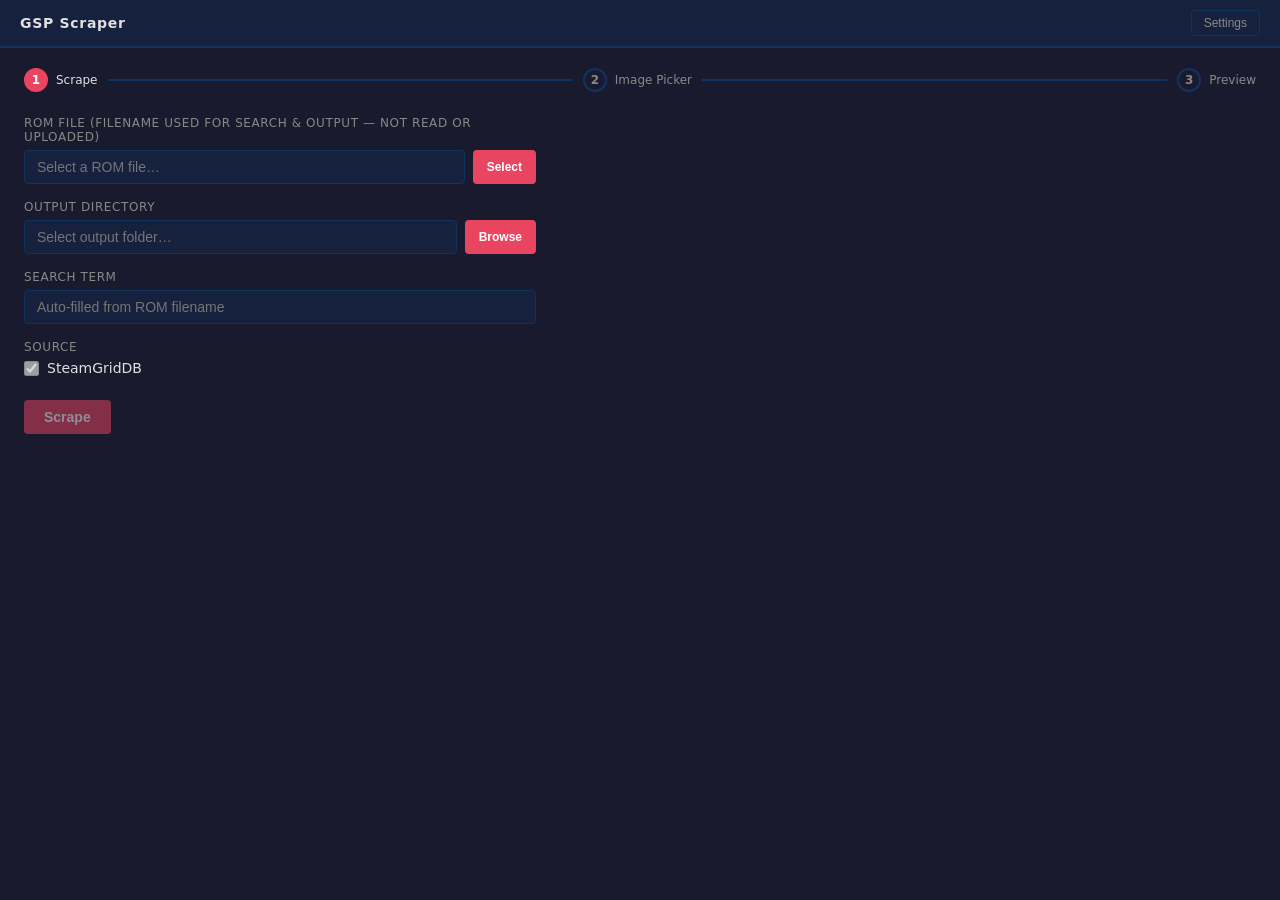
==== ui/index.html @ 96b1c46c "feat: Phase 5 - Export images - Allow for image exports at the cropped sizes - Allow for overwrites " ====
<!DOCTYPE html>
<html lang="en">
  <head>
    <meta charset="UTF-8" />
    <meta name="viewport" content="width=device-width, initial-scale=1.0" />
    <title>GSP Scraper</title>
    <link rel="stylesheet" href="style.css" />
  </head>
  <body>
    <!-- App Header -->
    <header class="app-header">
      <span class="app-title">GSP Scraper</span>
      <button
        id="settings-btn"
        class="settings-btn"
        aria-expanded="false"
        aria-controls="settings-panel"
      >
        Settings
      </button>
    </header>

    <!-- Settings Panel -->
    <section id="settings-panel" class="panel hidden">
      <h2>Settings</h2>
      <form id="settings-form" onsubmit="return false;">
        <div class="field-group">
          <label for="ss-user">ScreenScraper Username</label>
          <input
            type="text"
            id="ss-user"
            placeholder="Username"
            autocomplete="off"
          />
        </div>
        <div class="field-group">
          <label for="ss-pass">ScreenScraper Password</label>
          <input
            type="password"
            id="ss-pass"
            placeholder="Password"
            autocomplete="new-password"
          />
        </div>
        <div class="field-group">
          <label for="sgdb-key">SteamGridDB API Key</label>
          <input
            type="password"
            id="sgdb-key"
            placeholder="API Key"
            autocomplete="new-password"
          />
        </div>
        <div class="form-actions">
          <button type="button" id="settings-close-btn" class="btn-outline">
            Close
          </button>
          <button type="button" id="save-btn">Save</button>
          <span id="status-msg"></span>
        </div>
      </form>

      <hr class="settings-divider" />

      <div class="settings-section">
        <h3 class="settings-section-title">Cache</h3>
        <div class="cache-row">
          <div class="cache-row-info">
            <span class="cache-row-label">Downloaded images</span>
            <span class="cache-row-desc">Thumbnails fetched from SteamGridDB and ScreenScraper</span>
          </div>
          <button type="button" id="clear-cache-btn" class="btn-outline btn-sm">Clear</button>
        </div>
        <div class="cache-row">
          <div class="cache-row-info">
            <span class="cache-row-label">Processed previews</span>
            <span class="cache-row-desc">Resized images generated during scraping sessions</span>
          </div>
          <button type="button" id="clear-temp-btn" class="btn-outline btn-sm">Clear</button>
        </div>
        <span id="cache-status"></span>
      </div>
    </section>

    <!-- Step Flow -->
    <div id="flow">
      <nav class="step-nav">
        <div class="step active" data-step="0">
          <span class="step-num">1</span>
          <span class="step-label">Scrape</span>
        </div>
        <div class="step-connector"></div>
        <div class="step" data-step="1">
          <span class="step-num">2</span>
          <span class="step-label">Image Picker</span>
        </div>
        <div class="step-connector"></div>
        <div class="step" data-step="2">
          <span class="step-num">3</span>
          <span class="step-label">Preview</span>
        </div>
      </nav>

      <section id="step-0" class="step-content active">
        <div class="field-group file-picker-group">
          <label for="rom-path"
            >ROM File
            <span class="label-muted"
              >(filename used for search &amp; output — not read or
              uploaded)</span
            ></label
          >
          <div class="file-picker-row">
            <input
              type="text"
              id="rom-path"
              placeholder="Select a ROM file…"
              readonly
            />
            <button type="button" id="rom-browse-btn" class="btn-outline">
              Select
            </button>
          </div>
        </div>
        <div class="field-group file-picker-group">
          <label for="output-dir">Output Directory</label>
          <div class="file-picker-row">
            <input
              type="text"
              id="output-dir"
              placeholder="Select output folder…"
              readonly
            />
            <button type="button" id="output-browse-btn" class="btn-outline">
              Browse
            </button>
          </div>
        </div>
        <div class="field-group">
          <label for="search-term">Search Term</label>
          <input
            type="text"
            id="search-term"
            placeholder="Auto-filled from ROM filename"
          />
        </div>
        <div class="field-group">
          <label>Source</label>
          <label class="checkbox-label">
            <input
              type="checkbox"
              id="src-sgdb"
              checked
              disabled
              title="Only SteamGridDB is available in this version"
            />
            SteamGridDB
          </label>
        </div>
        <div class="scrape-actions">
          <button type="button" id="scrape-btn" disabled>Scrape</button>
          <span id="scrape-status"></span>
        </div>
        <div id="scrape-result" class="scrape-result hidden"></div>
      </section>

      <section id="step-1" class="step-content picker-content">
        <div class="picker-header">
          <button type="button" id="picker-back-btn">Back to Scraper</button>
        </div>

        <div class="picker-tabs" role="tablist">
          <button
            type="button"
            class="picker-tab active"
            data-tab="boxart"
            role="tab"
            aria-selected="true"
          >
            Boxart
          </button>
          <button
            type="button"
            class="picker-tab"
            data-tab="screenshot"
            role="tab"
            aria-selected="false"
          >
            Screenshot
          </button>
          <button
            type="button"
            class="picker-tab"
            data-tab="title"
            role="tab"
            aria-selected="false"
          >
            Title
          </button>
          <button
            type="button"
            class="picker-tab"
            data-tab="menu"
            role="tab"
            aria-selected="false"
          >
            Menu
          </button>
        </div>

        <div id="tab-panel-boxart" class="tab-panel active">
          <div class="tab-toolbar">
            <span id="tab-count-boxart" class="tab-count"></span>
            <div class="tab-actions">
              <button type="button" class="picker-skip-btn" data-tab="boxart">
                Skip
              </button>
              <button type="button" class="picker-next-sel-btn">
                Next Selection
              </button>
            </div>
          </div>
          <div id="grid-boxart" class="image-grid"></div>
        </div>

        <div id="tab-panel-screenshot" class="tab-panel">
          <div class="tab-toolbar">
            <span id="tab-count-screenshot" class="tab-count"></span>
            <div class="tab-actions">
              <button
                type="button"
                class="picker-skip-btn"
                data-tab="screenshot"
              >
                Skip
              </button>
              <button type="button" class="picker-next-sel-btn">
                Next Selection
              </button>
            </div>
          </div>
          <div id="grid-screenshot" class="image-grid"></div>
        </div>

        <div id="tab-panel-title" class="tab-panel">
          <div class="tab-toolbar">
            <span id="tab-count-title" class="tab-count"></span>
            <div class="tab-actions">
              <button type="button" class="picker-skip-btn" data-tab="title">
                Skip
              </button>
              <button type="button" class="picker-next-sel-btn">
                Next Selection
              </button>
            </div>
          </div>
          <div id="grid-title" class="image-grid"></div>
        </div>

        <div id="tab-panel-menu" class="tab-panel">
          <div class="tab-toolbar">
            <span id="tab-count-menu" class="tab-count"></span>
            <div class="tab-actions">
              <button type="button" class="picker-skip-btn" data-tab="menu">
                Skip
              </button>
              <button type="button" class="picker-next-sel-btn">
                Next Selection
              </button>
            </div>
          </div>
          <div id="grid-menu" class="image-grid"></div>
        </div>
      </section>

      <section id="step-2" class="step-content preview-content">
        <div class="preview-header">
          <button type="button" id="preview-back-btn">Back to Selection</button>
        </div>
        <div class="preview-columns" id="preview-columns"></div>
        <div id="overwrite-warning" class="overwrite-warning hidden">
          <p class="overwrite-warning-msg">These files already exist in the output directory:</p>
          <ul id="overwrite-conflict-list"></ul>
          <div class="overwrite-warning-actions">
            <button type="button" id="overwrite-cancel-btn" class="btn-outline">Cancel</button>
            <button type="button" id="overwrite-confirm-btn">Overwrite</button>
          </div>
        </div>
        <div id="export-success" class="export-success hidden">
          <p class="export-success-msg">Files saved to <span id="export-success-dir"></span></p>
          <button type="button" id="scrape-another-btn">Scrape Another ROM</button>
        </div>
        <div class="preview-actions">
          <button type="button" id="confirm-save-btn" disabled>Confirm &amp; Save</button>
          <span id="export-status"></span>
        </div>
      </section>
    </div>

    <script src="app.js"></script>
  </body>
</html>
---- ui/style.css ----
/* ── CSS Variables ─────────────────────────────────────────── */
:root {
  /* Colors */
  --color-bg: #1a1a2e;
  --color-surface: #16213e;
  --color-border: #0f3460;
  --color-accent: #e94560;
  --color-accent-hover: #c73652;
  --color-text: #e0e0e0;
  --color-text-muted: #888;
  --color-success: #4caf50;
  --color-error: #e94560;

  /* Typography */
  --font-family: system-ui, -apple-system, sans-serif;
  --font-size-sm: 12px;
  --font-size-base: 14px;
  --font-size-lg: 18px;

  /* Layout */
  --radius: 4px;
  --header-height: 48px;
}

/* ── Reset ─────────────────────────────────────────────────── */
*,
*::before,
*::after {
  box-sizing: border-box;
  margin: 0;
  padding: 0;
}

body {
  font-family: var(--font-family);
  font-size: var(--font-size-base);
  background: var(--color-bg);
  color: var(--color-text);
  min-height: 100vh;
}

/* ── App Header ────────────────────────────────────────────── */
.app-header {
  display: flex;
  align-items: center;
  justify-content: space-between;
  background: var(--color-surface);
  border-bottom: 2px solid var(--color-border);
  height: var(--header-height);
  padding: 0 20px;
}

.app-title {
  font-size: var(--font-size-base);
  font-weight: 700;
  letter-spacing: 0.05em;
  color: var(--color-text);
}

.settings-btn {
  background: none;
  border: 1px solid var(--color-border);
  border-radius: var(--radius);
  color: var(--color-text-muted);
  cursor: pointer;
  font-size: var(--font-size-sm);
  padding: 5px 12px;
  transition: color 0.15s, border-color 0.15s;
}

.settings-btn:hover,
.settings-btn.active {
  color: var(--color-text);
  border-color: var(--color-text-muted);
}

/* ── Step Indicator ────────────────────────────────────────── */
.step-nav {
  display: flex;
  align-items: center;
  padding: 20px 24px 0;
  gap: 0;
}

.step {
  display: flex;
  align-items: center;
  gap: 8px;
}

.step-num {
  width: 24px;
  height: 24px;
  border-radius: 50%;
  border: 2px solid var(--color-border);
  color: var(--color-text-muted);
  font-size: var(--font-size-sm);
  font-weight: 700;
  display: flex;
  align-items: center;
  justify-content: center;
  transition: border-color 0.2s, background 0.2s, color 0.2s;
}

.step-label {
  font-size: var(--font-size-sm);
  color: var(--color-text-muted);
  transition: color 0.2s;
}

.step.active .step-num {
  background: var(--color-accent);
  border-color: var(--color-accent);
  color: #fff;
}

.step.active .step-label {
  color: var(--color-text);
}

.step.done .step-num {
  background: var(--color-border);
  border-color: var(--color-border);
  color: var(--color-text);
}

.step-connector {
  flex: 1;
  height: 2px;
  background: var(--color-border);
  margin: 0 10px;
  min-width: 32px;
}

/* ── Panel / Content Area ──────────────────────────────────── */
.panel {
  padding: 24px;
  max-width: 560px;
}

.panel.hidden,
#flow.hidden {
  display: none;
}

.step-content {
  display: none;
  padding: 24px;
  max-width: 560px;
}

.step-content.active {
  display: block;
}

button.btn-outline {
  background: none;
  border: 1px solid var(--color-text);
  color: var(--color-text);
}

button.btn-outline:hover:not(:disabled) {
  background: rgba(224, 224, 224, 0.08);
}

button.btn-sm {
  font-size: var(--font-size-sm);
  font-weight: 400;
  padding: 5px 12px;
}

/* ── Settings sections ─────────────────────────────────────── */
.settings-divider {
  border: none;
  border-top: 1px solid var(--color-border);
  margin: 24px 0;
}

.settings-section-title {
  font-size: var(--font-size-sm);
  font-weight: 600;
  color: var(--color-text-muted);
  text-transform: uppercase;
  letter-spacing: 0.05em;
  margin-bottom: 12px;
}

.cache-row {
  display: flex;
  align-items: center;
  justify-content: space-between;
  gap: 16px;
  padding: 10px 0;
}

.cache-row + .cache-row {
  border-top: 1px solid var(--color-border);
}

.cache-row-info {
  display: flex;
  flex-direction: column;
  gap: 3px;
}

.cache-row-label {
  font-size: var(--font-size-base);
  color: var(--color-text);
}

.cache-row-desc {
  font-size: var(--font-size-sm);
  color: var(--color-text-muted);
}

#cache-status {
  display: block;
  margin-top: 10px;
  font-size: var(--font-size-sm);
}

#cache-status.success { color: var(--color-success); }
#cache-status.error   { color: var(--color-error); }

h2 {
  font-size: var(--font-size-lg);
  font-weight: 600;
  margin-bottom: 20px;
  color: #fff;
}

/* ── Form ──────────────────────────────────────────────────── */
.field-group {
  margin-bottom: 16px;
}

label {
  display: block;
  font-size: var(--font-size-sm);
  color: var(--color-text-muted);
  margin-bottom: 6px;
  text-transform: uppercase;
  letter-spacing: 0.05em;
}

input[type="text"],
input[type="password"] {
  width: 100%;
  background: var(--color-surface);
  border: 1px solid var(--color-border);
  border-radius: var(--radius);
  color: var(--color-text);
  font-size: var(--font-size-base);
  padding: 8px 12px;
  outline: none;
  transition: border-color 0.15s;
}

input[type="text"]:focus,
input[type="password"]:focus {
  border-color: var(--color-accent);
}

input[type="text"]:focus-visible,
input[type="password"]:focus-visible {
  outline: 2px solid var(--color-accent);
  outline-offset: 2px;
}

.form-actions {
  display: flex;
  align-items: center;
  gap: 14px;
  margin-top: 24px;
}

button[type="button"],
button[type="submit"] {
  background: var(--color-accent);
  border: none;
  border-radius: var(--radius);
  color: #fff;
  cursor: pointer;
  font-size: var(--font-size-base);
  font-weight: 600;
  padding: 9px 20px;
  transition: background 0.15s;
}

button[type="button"]:hover:not(:disabled),
button[type="submit"]:hover:not(:disabled) {
  background: var(--color-accent-hover);
}

button[type="button"]:active:not(:disabled),
button[type="submit"]:active:not(:disabled) {
  filter: brightness(0.85);
}

button:disabled {
  opacity: 0.5;
  cursor: not-allowed;
}

/* ── Status Message ────────────────────────────────────────── */
#status-msg {
  font-size: var(--font-size-sm);
}

#status-msg.success {
  color: var(--color-success);
}

#status-msg.error {
  color: var(--color-error);
}

/* ── Main / Scrape View ────────────────────────────────────── */
.file-picker-row {
  display: flex;
  gap: 8px;
}

.file-picker-row input[type="text"] {
  flex: 1;
  min-width: 0;
}

.file-picker-row .btn-outline {
  flex-shrink: 0;
  padding: 8px 14px;
  font-size: var(--font-size-sm);
}

.checkbox-label {
  display: flex;
  align-items: center;
  gap: 8px;
  font-size: var(--font-size-base);
  color: var(--color-text);
  text-transform: none;
  letter-spacing: 0;
  cursor: default;
}

.checkbox-label input[type="checkbox"] {
  accent-color: var(--color-accent);
  width: 15px;
  height: 15px;
  cursor: default;
}

.label-muted {
  color: var(--color-text-muted);
  font-weight: 400;
}

.scrape-actions {
  display: flex;
  align-items: center;
  gap: 14px;
  margin-top: 24px;
}

.scrape-spinner {
  font-size: var(--font-size-sm);
  color: var(--color-text-muted);
}

.scrape-result {
  margin-top: 16px;
  padding: 12px 14px;
  border-radius: var(--radius);
  font-size: var(--font-size-sm);
  line-height: 1.6;
  border: 1px solid var(--color-border);
  background: var(--color-surface);
}

.scrape-result.hidden {
  display: none;
}

.scrape-result.success {
  border-color: var(--color-success);
  color: var(--color-text);
}

.scrape-result.error {
  border-color: var(--color-error);
  color: var(--color-error);
}

.match-label {
  margin-bottom: 6px;
  color: var(--color-text-muted);
}

.alt-matches {
  margin-top: 10px;
  display: flex;
  flex-wrap: wrap;
  align-items: center;
  gap: 6px;
}

button.alt-match-btn {
  background: none;
  border: 1px solid var(--color-border);
  border-radius: var(--radius);
  color: var(--color-text-muted);
  cursor: pointer;
  font-size: var(--font-size-sm);
  font-weight: 400;
  padding: 3px 10px;
  transition: border-color 0.15s, color 0.15s;
}

button.alt-match-btn:hover:not(:disabled) {
  background: none;
  border-color: var(--color-accent);
  color: var(--color-text);
}

button.alt-match-btn:disabled {
  opacity: 0.5;
  cursor: not-allowed;
}

.pick-images-row {
  margin-top: 12px;
}

/* ── Image Picker ──────────────────────────────────────────── */
.picker-content {
  max-width: 860px;
}

.picker-header {
  display: flex;
  align-items: center;
  justify-content: space-between;
  margin-bottom: 20px;
}

/* ── Picker tabs ───────────────────────────────────────────── */
.picker-tabs {
  display: flex;
  border-bottom: 2px solid var(--color-border);
  margin-bottom: 16px;
  gap: 0;
}

button.picker-tab {
  background: none;
  border: none;
  border-bottom: 2px solid transparent;
  border-radius: 0;
  color: var(--color-text-muted);
  cursor: pointer;
  font-size: var(--font-size-sm);
  font-weight: 400;
  margin-bottom: -2px;
  padding: 8px 18px;
  transition: color 0.15s, border-color 0.15s;
}

button.picker-tab:hover:not(:disabled) {
  background: none;
  color: var(--color-text);
}

button.picker-tab.active {
  border-bottom-color: var(--color-accent);
  color: var(--color-text);
  font-weight: 600;
}

button.picker-tab.resolved {
  color: var(--color-success);
}

button.picker-tab.resolved.active {
  border-bottom-color: var(--color-success);
}

/* ── Tab panels ────────────────────────────────────────────── */
.tab-panel {
  display: none;
}

.tab-panel.active {
  display: block;
}

.tab-toolbar {
  display: flex;
  align-items: center;
  justify-content: space-between;
  margin-bottom: 12px;
}

.tab-count {
  font-size: var(--font-size-sm);
  color: var(--color-text-muted);
}

/* ── Image grid ────────────────────────────────────────────── */
.image-grid {
  display: grid;
  grid-template-columns: repeat(auto-fill, minmax(140px, 1fr));
  gap: 10px;
}

.grid-cell {
  aspect-ratio: 3 / 4;
  border: 2px solid var(--color-border);
  border-radius: var(--radius);
  cursor: pointer;
  overflow: hidden;
  position: relative;
  transition: border-color 0.15s;
  background: var(--color-surface);
}

.grid-cell:hover {
  border-color: var(--color-text-muted);
}

.grid-cell.selected {
  border-color: var(--color-accent);
  box-shadow: 0 0 0 1px var(--color-accent);
}

.grid-cell.load-error {
  border-color: var(--color-error);
  opacity: 0.5;
  cursor: default;
}

.grid-cell img {
  width: 100%;
  height: 100%;
  object-fit: contain;
  display: block;
}

/* Shimmer loading animation */
.grid-cell.loading::after {
  content: '';
  position: absolute;
  inset: 0;
  background: linear-gradient(90deg,
      transparent 25%,
      rgba(255, 255, 255, 0.07) 50%,
      transparent 75%);
  background-size: 200% 100%;
  animation: shimmer 1.5s infinite;
}

@keyframes shimmer {
  0% {
    background-position: 200% 0;
  }

  100% {
    background-position: -200% 0;
  }
}

@media (prefers-reduced-motion: reduce) {
  .grid-cell.loading::after {
    animation: none;
    background: rgba(255, 255, 255, 0.05);
  }
}

/* Source badge */
.source-badge {
  position: absolute;
  top: 4px;
  right: 4px;
  background: rgba(0, 0, 0, 0.65);
  border-radius: var(--radius);
  color: var(--color-text-muted);
  font-size: 10px;
  font-weight: 700;
  letter-spacing: 0.04em;
  padding: 2px 5px;
  pointer-events: none;
  z-index: 1;
}

/* Title/logo tab: landscape aspect ratio */
#tab-panel-title .grid-cell {
  aspect-ratio: 16 / 3;
}

.grid-empty {
  color: var(--color-text-muted);
  font-size: var(--font-size-sm);
  padding: 24px 0;
}

/* ── Muted secondary buttons — alt-match-btn look via ID/class ─ */
#settings-close-btn,
#picker-back-btn,
#preview-back-btn {
  background: none;
  border: 1px solid var(--color-border);
  color: var(--color-text-muted);
  font-weight: 400;
}

#settings-close-btn:hover:not(:disabled),
#picker-back-btn:hover:not(:disabled),
#preview-back-btn:hover:not(:disabled) {
  background: none;
  border-color: var(--color-accent);
  color: var(--color-text);
}

/* Skip — compact, matches alt-match-btn exactly */
button.picker-skip-btn {
  background: none;
  border: 1px solid var(--color-border);
  color: var(--color-text-muted);
  font-size: var(--font-size-sm);
  font-weight: 400;
  padding: 3px 10px;
}

button.picker-skip-btn:hover:not(:disabled) {
  background: none;
  border-color: var(--color-accent);
  color: var(--color-text);
}

/* Next Selection / Preview — accent primary, same compact size as Skip */
button.picker-next-sel-btn {
  font-size: var(--font-size-sm);
  padding: 3px 10px;
}

/* Tab toolbar action group */
.tab-actions {
  display: flex;
  align-items: center;
  gap: 6px;
}

/* Picker/Preview headers: back button left, h2 centered */
.picker-header h2,
.preview-header h2 {
  margin-bottom: 0;
  flex: 1;
  text-align: center;
}

.preview-header {
  display: flex;
  align-items: center;
  margin-bottom: 20px;
}

/* ── Utility ───────────────────────────────────────────────── */
.hidden {
  display: none !important;
}

/* ── Crop Preset Buttons ───────────────────────────────────── */
button.crop-preset-btn {
  background: none;
  border: 1px solid var(--color-border);
  border-radius: var(--radius);
  color: var(--color-text-muted);
  cursor: pointer;
  font-size: var(--font-size-sm);
  font-weight: 400;
  padding: 4px 14px;
  transition: border-color 0.15s, background 0.15s, color 0.15s;
}

button.crop-preset-btn:hover:not(:disabled) {
  background: none;
  border-color: var(--color-text-muted);
  color: var(--color-text);
}

button.crop-preset-btn.active {
  background: var(--color-accent);
  border-color: var(--color-accent);
  color: var(--color-text);
}

button.crop-preset-btn.active:hover:not(:disabled) {
  background: var(--color-accent-hover);
  border-color: var(--color-accent-hover);
}

/* ── Preview step ──────────────────────────────────────────── */
.preview-content {
  max-width: 1000px;
}

.preview-columns {
  display: flex;
  gap: 16px;
  align-items: flex-start;
  flex-wrap: wrap;
}

.preview-col {
  flex: 1;
  min-width: 160px;
}

.preview-col-label {
  font-size: var(--font-size-sm);
  color: var(--color-text-muted);
  text-transform: uppercase;
  letter-spacing: 0.05em;
  font-weight: 600;
  margin-bottom: 8px;
}

.preview-col-img-wrap {
  position: relative;
  background: var(--color-surface);
  border: 1px solid var(--color-border);
  border-radius: var(--radius);
  /* width and aspect-ratio set per-tab via inline style to match output dimensions */
  max-width: 100%;
  overflow: hidden;
  margin-bottom: 8px;
}

.preview-col-spinner {
  position: absolute;
  top: 50%;
  left: 50%;
  width: 22px;
  height: 22px;
  margin: -11px 0 0 -11px;
  border: 2px solid rgba(255, 255, 255, 0.12);
  border-top-color: var(--color-accent);
  border-radius: 50%;
  animation: preview-col-spin 0.7s linear infinite;
  pointer-events: none;
  z-index: 1;
}

@keyframes preview-col-spin {
  to {
    transform: rotate(360deg);
  }
}

.preview-col-error {
  font-size: var(--font-size-sm);
  color: var(--color-error);
  padding: 8px 0;
}

.preview-col-img.dimmed {
  opacity: 0.3;
}

.preview-col-img {
  display: block;
  width: 100%;
  height: 100%;
  object-fit: contain;
  border-radius: var(--radius);
}

.preview-col-dims {
  font-size: var(--font-size-sm);
  color: var(--color-text-muted);
  margin-bottom: 8px;
}

.preview-col-presets {
  display: flex;
  gap: 4px;
}

.preview-col-skip {
  font-size: var(--font-size-sm);
  color: var(--color-text-muted);
  padding: 16px 0;
}

.preview-actions {
  display: flex;
  align-items: center;
  gap: 14px;
  margin-top: 24px;
}

/* ── Export — overwrite warning ────────────────────────────── */
.overwrite-warning {
  margin-top: 16px;
  padding: 14px 16px;
  background: var(--color-surface);
  border: 1px solid var(--color-error);
  border-radius: var(--radius);
}

.overwrite-warning-msg {
  color: var(--color-error);
  font-size: var(--font-size-sm);
  margin-bottom: 8px;
}

#overwrite-conflict-list {
  list-style: disc;
  padding-left: 20px;
  font-size: var(--font-size-sm);
  color: var(--color-text-muted);
  margin-bottom: 12px;
  word-break: break-all;
}

.overwrite-warning-actions {
  display: flex;
  gap: 10px;
}

/* ── Export — success ──────────────────────────────────────── */
.export-success {
  margin-top: 16px;
  padding: 14px 16px;
  background: var(--color-surface);
  border: 1px solid var(--color-success);
  border-radius: var(--radius);
}

.export-success-msg {
  color: var(--color-success);
  font-size: var(--font-size-sm);
  margin-bottom: 12px;
  word-break: break-all;
}

#export-success-dir {
  font-weight: 600;
}

#export-status {
  color: var(--color-error);
  font-size: var(--font-size-sm);
}
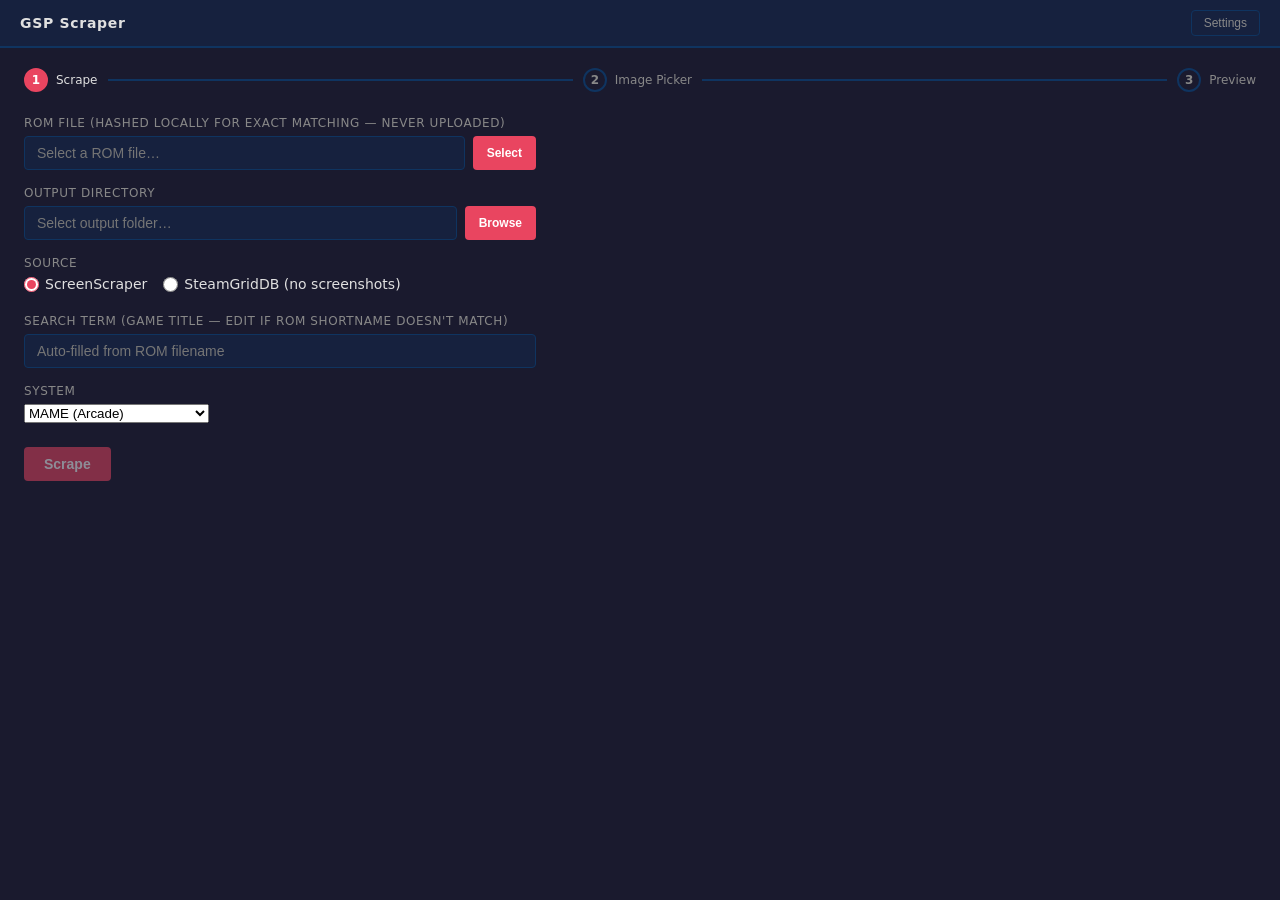
==== commit 1ae8ee1c: "feat: ScreenScraper - Adds ScreenScraper as a source - Allows from using EITHER source, not both at " ====
--- a/ui/index.html
+++ b/ui/index.html
@@ -1,4 +1,4 @@
-<!DOCTYPE html>
+<!doctype html>
 <html lang="en">
   <head>
     <meta charset="UTF-8" />
@@ -67,16 +67,24 @@
         <div class="cache-row">
           <div class="cache-row-info">
             <span class="cache-row-label">Downloaded images</span>
-            <span class="cache-row-desc">Thumbnails fetched from SteamGridDB and ScreenScraper</span>
-          </div>
-          <button type="button" id="clear-cache-btn" class="btn-outline btn-sm">Clear</button>
+            <span class="cache-row-desc"
+              >Thumbnails fetched from SteamGridDB and ScreenScraper</span
+            >
+          </div>
+          <button type="button" id="clear-cache-btn" class="btn-outline btn-sm">
+            Clear
+          </button>
         </div>
         <div class="cache-row">
           <div class="cache-row-info">
             <span class="cache-row-label">Processed previews</span>
-            <span class="cache-row-desc">Resized images generated during scraping sessions</span>
-          </div>
-          <button type="button" id="clear-temp-btn" class="btn-outline btn-sm">Clear</button>
+            <span class="cache-row-desc"
+              >Resized images generated during scraping sessions</span
+            >
+          </div>
+          <button type="button" id="clear-temp-btn" class="btn-outline btn-sm">
+            Clear
+          </button>
         </div>
         <span id="cache-status"></span>
       </div>
@@ -106,8 +114,7 @@
           <label for="rom-path"
             >ROM File
             <span class="label-muted"
-              >(filename used for search &amp; output — not read or
-              uploaded)</span
+              >(hashed locally for exact matching — never uploaded)</span
             ></label
           >
           <div class="file-picker-row">
@@ -137,25 +144,66 @@
           </div>
         </div>
         <div class="field-group">
-          <label for="search-term">Search Term</label>
+          <label>Source</label>
+          <div class="source-toggle">
+            <label class="radio-label">
+              <input
+                type="radio"
+                name="source"
+                id="src-ss"
+                value="ScreenScraper"
+                checked
+              />
+              ScreenScraper
+            </label>
+            <label class="radio-label">
+              <input
+                type="radio"
+                name="source"
+                id="src-sgdb"
+                value="SteamGridDB"
+              />
+              SteamGridDB (no screenshots)
+            </label>
+          </div>
+          <div id="ss-cred-warning" class="inline-warning" hidden>
+            ScreenScraper credentials not set.
+            <a href="#" id="ss-warning-link">Go to Settings</a>
+          </div>
+          <div id="sgdb-cred-warning" class="inline-warning" hidden>
+            SteamGridDB API key not set.
+            <a href="#" id="sgdb-warning-link">Go to Settings</a>
+          </div>
+        </div>
+        <div id="search-term-row" class="field-group">
+          <label for="search-term"
+            >Search Term
+            <span class="label-muted"
+              >(game title — edit if ROM shortname doesn't match)</span
+            ></label
+          >
           <input
             type="text"
             id="search-term"
             placeholder="Auto-filled from ROM filename"
           />
         </div>
-        <div class="field-group">
-          <label>Source</label>
-          <label class="checkbox-label">
-            <input
-              type="checkbox"
-              id="src-sgdb"
-              checked
-              disabled
-              title="Only SteamGridDB is available in this version"
-            />
-            SteamGridDB
-          </label>
+        <div id="system-row" class="field-group">
+          <label for="system-select">System</label>
+          <select id="system-select">
+            <option value="75">MAME (Arcade)</option>
+            <option value="31">PC Engine / TurboGrafx-16</option>
+            <option value="3">NES</option>
+            <option value="4">Super Nintendo</option>
+            <option value="9">Game Boy</option>
+            <option value="10">Game Boy Color</option>
+            <option value="12">Game Boy Advance</option>
+            <option value="1">Sega Mega Drive / Genesis</option>
+            <option value="2">Sega Master System</option>
+            <option value="26">Atari 2600</option>
+            <option value="40">Atari 5200</option>
+            <option value="41">Atari 7800</option>
+          </select>
         </div>
         <div class="scrape-actions">
           <button type="button" id="scrape-btn" disabled>Scrape</button>
@@ -279,19 +327,29 @@
         </div>
         <div class="preview-columns" id="preview-columns"></div>
         <div id="overwrite-warning" class="overwrite-warning hidden">
-          <p class="overwrite-warning-msg">These files already exist in the output directory:</p>
+          <p class="overwrite-warning-msg">
+            These files already exist in the output directory:
+          </p>
           <ul id="overwrite-conflict-list"></ul>
           <div class="overwrite-warning-actions">
-            <button type="button" id="overwrite-cancel-btn" class="btn-outline">Cancel</button>
+            <button type="button" id="overwrite-cancel-btn" class="btn-outline">
+              Cancel
+            </button>
             <button type="button" id="overwrite-confirm-btn">Overwrite</button>
           </div>
         </div>
         <div id="export-success" class="export-success hidden">
-          <p class="export-success-msg">Files saved to <span id="export-success-dir"></span></p>
-          <button type="button" id="scrape-another-btn">Scrape Another ROM</button>
+          <p class="export-success-msg">
+            Files saved to <span id="export-success-dir"></span>
+          </p>
+          <button type="button" id="scrape-another-btn">
+            Scrape Another ROM
+          </button>
         </div>
         <div class="preview-actions">
-          <button type="button" id="confirm-save-btn" disabled>Confirm &amp; Save</button>
+          <button type="button" id="confirm-save-btn" disabled>
+            Confirm &amp; Save
+          </button>
           <span id="export-status"></span>
         </div>
       </section>
--- a/ui/style.css
+++ b/ui/style.css
@@ -193,7 +193,7 @@
   padding: 10px 0;
 }
 
-.cache-row + .cache-row {
+.cache-row+.cache-row {
   border-top: 1px solid var(--color-border);
 }
 
@@ -219,8 +219,13 @@
   font-size: var(--font-size-sm);
 }
 
-#cache-status.success { color: var(--color-success); }
-#cache-status.error   { color: var(--color-error); }
+#cache-status.success {
+  color: var(--color-success);
+}
+
+#cache-status.error {
+  color: var(--color-error);
+}
 
 h2 {
   font-size: var(--font-size-lg);
@@ -350,6 +355,40 @@
   cursor: default;
 }
 
+.source-toggle {
+  display: flex;
+  gap: 16px;
+}
+
+.radio-label {
+  display: flex;
+  align-items: center;
+  gap: 6px;
+  font-size: var(--font-size-base);
+  color: var(--color-text);
+  text-transform: none;
+  letter-spacing: 0;
+  cursor: pointer;
+}
+
+.radio-label input[type="radio"] {
+  accent-color: var(--color-accent);
+  width: 15px;
+  height: 15px;
+  cursor: pointer;
+}
+
+.inline-warning {
+  margin-top: 6px;
+  font-size: var(--font-size-sm);
+  color: var(--color-error);
+}
+
+.inline-warning a {
+  color: var(--color-accent);
+  text-decoration: underline;
+}
+
 .label-muted {
   color: var(--color-text-muted);
   font-weight: 400;
@@ -396,6 +435,40 @@
   color: var(--color-text-muted);
 }
 
+.exact-match-block {
+  padding: 10px 14px;
+  border: 1px solid var(--color-success);
+  border-radius: var(--radius);
+  margin-bottom: 4px;
+  font-size: var(--font-size-sm);
+}
+
+.exact-match-block-label {
+  font-size: var(--font-size-xs);
+  color: var(--color-success);
+  text-transform: uppercase;
+  letter-spacing: 0.05em;
+  margin-bottom: 6px;
+}
+
+.exact-match-block-body {
+  display: flex;
+  align-items: center;
+  justify-content: space-between;
+  gap: 12px;
+}
+
+.exact-match-block-body .exact-pick-btn {
+  flex-shrink: 0;
+  font-size: var(--font-size-sm);
+}
+
+.new-results-label {
+  font-size: var(--font-size-sm);
+  color: var(--color-text-muted);
+  margin: 10px 0 6px;
+}
+
 .alt-matches {
   margin-top: 10px;
   display: flex;
@@ -429,6 +502,36 @@
 
 .pick-images-row {
   margin-top: 12px;
+}
+
+.ss-name-search {
+  margin-top: 12px;
+  padding-top: 12px;
+  border-top: 1px solid var(--color-border);
+}
+
+.ss-name-search-header {
+  font-size: var(--font-size-sm);
+  color: var(--color-text-muted);
+  margin-bottom: 8px;
+}
+
+.ss-name-search-row {
+  display: flex;
+  gap: 8px;
+}
+
+.ss-name-search-row input[type="text"] {
+  flex: 1;
+  min-width: 0;
+  width: auto;
+}
+
+.ss-name-search-hint {
+  margin-top: 6px;
+  font-size: var(--font-size-sm);
+  color: var(--color-text-muted);
+  opacity: 0.7;
 }
 
 /* ── Image Picker ──────────────────────────────────────────── */
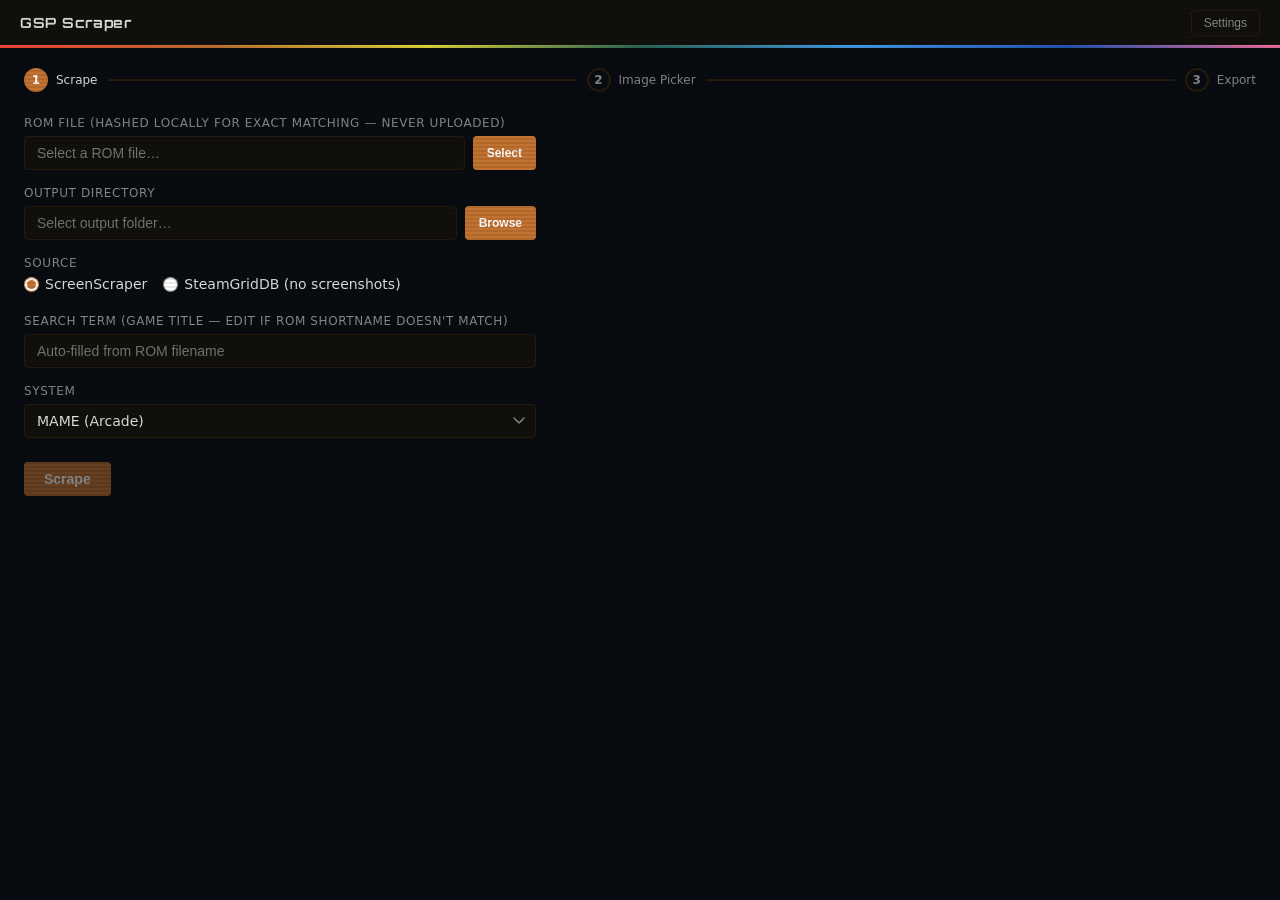
==== commit 0e980703: "feat: Atari Style - Added Atari rainbow colorway and warm retro styling - Added CRT shader to full s" ====
--- a/ui/index.html
+++ b/ui/index.html
@@ -4,20 +4,27 @@
     <meta charset="UTF-8" />
     <meta name="viewport" content="width=device-width, initial-scale=1.0" />
     <title>GSP Scraper</title>
+    <link rel="preconnect" href="https://fonts.googleapis.com">
+    <link href="https://fonts.googleapis.com/css2?family=Orbitron:wght@700&display=swap" rel="stylesheet">
     <link rel="stylesheet" href="style.css" />
   </head>
   <body>
     <!-- App Header -->
     <header class="app-header">
       <span class="app-title">GSP Scraper</span>
-      <button
-        id="settings-btn"
-        class="settings-btn"
-        aria-expanded="false"
-        aria-controls="settings-panel"
-      >
-        Settings
-      </button>
+      <div class="header-actions">
+        <button type="button" id="restart-btn" class="restart-btn hidden">
+          Reset
+        </button>
+        <button
+          id="settings-btn"
+          class="settings-btn"
+          aria-expanded="false"
+          aria-controls="settings-panel"
+        >
+          Settings
+        </button>
+      </div>
     </header>
 
     <!-- Settings Panel -->
@@ -88,6 +95,22 @@
         </div>
         <span id="cache-status"></span>
       </div>
+
+      <hr class="settings-divider" />
+
+      <div class="settings-section">
+        <h3 class="settings-section-title">Retro Effects</h3>
+        <div class="toggle-row">
+          <div class="cache-row-info">
+            <span class="cache-row-label">CRT Scanlines</span>
+            <span class="cache-row-desc">Subtle scanline overlay for a retro CRT feel</span>
+          </div>
+          <label class="toggle-switch">
+            <input type="checkbox" id="scanlines-toggle" />
+            <span class="toggle-track"></span>
+          </label>
+        </div>
+      </div>
     </section>
 
     <!-- Step Flow -->
@@ -105,7 +128,7 @@
         <div class="step-connector"></div>
         <div class="step" data-step="2">
           <span class="step-num">3</span>
-          <span class="step-label">Preview</span>
+          <span class="step-label">Export</span>
         </div>
       </nav>
 
--- a/ui/style.css
+++ b/ui/style.css
@@ -1,15 +1,30 @@
 /* ── CSS Variables ─────────────────────────────────────────── */
 :root {
   /* Colors */
-  --color-bg: #1a1a2e;
-  --color-surface: #16213e;
-  --color-border: #0f3460;
-  --color-accent: #e94560;
-  --color-accent-hover: #c73652;
+  --color-bg:           #080C10;
+  --color-surface:      #12100C;
+  --color-border:       #261B0E;
+  --color-accent:       #C37331;
+  --color-accent-hover: #A85E20;
   --color-text: #e0e0e0;
   --color-text-muted: #888;
-  --color-success: #4caf50;
-  --color-error: #e94560;
+  --color-success:      #2C6956;
+  --color-error:        #FF4739;
+
+  /* Full Atari palette */
+  --atari-orange: #C37331;
+  --atari-yellow: #E6DC3D;
+  --atari-green:  #2C6956;
+  --atari-sky:    #459FED;
+  --atari-sky-hover: #67B3F2;
+  --atari-blue:   #2457B6;
+  --atari-pink:   #F971A1;
+  --atari-red:    #FF4739;
+
+  /* RGB channels for rgba() usage */
+  --color-accent-rgb: 195, 115, 49;
+  --atari-sky-rgb:    69, 159, 237;
+  --atari-red-rgb:    255, 71, 57;
 
   /* Typography */
   --font-family: system-ui, -apple-system, sans-serif;
@@ -45,18 +60,29 @@
   align-items: center;
   justify-content: space-between;
   background: var(--color-surface);
-  border-bottom: 2px solid var(--color-border);
+  border-bottom: 3px solid transparent;
+  border-image: linear-gradient(
+    to right,
+    var(--atari-red), var(--atari-orange), var(--atari-yellow), var(--atari-green), var(--atari-sky), var(--atari-blue), var(--atari-pink)
+  ) 1;
   height: var(--header-height);
   padding: 0 20px;
 }
 
 .app-title {
+  font-family: 'Orbitron', sans-serif;
   font-size: var(--font-size-base);
   font-weight: 700;
   letter-spacing: 0.05em;
   color: var(--color-text);
 }
 
+.header-actions {
+  display: flex;
+  align-items: center;
+  gap: 8px;
+}
+
 .settings-btn {
   background: none;
   border: 1px solid var(--color-border);
@@ -73,6 +99,7 @@
   color: var(--color-text);
   border-color: var(--color-text-muted);
 }
+
 
 /* ── Step Indicator ────────────────────────────────────────── */
 .step-nav {
@@ -264,12 +291,36 @@
 input[type="text"]:focus,
 input[type="password"]:focus {
   border-color: var(--color-accent);
+  box-shadow: 0 0 0 2px rgba(var(--color-accent-rgb), 0.15);
 }
 
 input[type="text"]:focus-visible,
 input[type="password"]:focus-visible {
   outline: 2px solid var(--color-accent);
   outline-offset: 2px;
+}
+
+select {
+  width: 100%;
+  background: var(--color-surface);
+  border: 1px solid var(--color-border);
+  border-radius: var(--radius);
+  color: var(--color-text);
+  font-family: inherit;
+  font-size: var(--font-size-base);
+  padding: 8px 32px 8px 12px;
+  outline: none;
+  appearance: none;
+  cursor: pointer;
+  transition: border-color 0.2s, box-shadow 0.2s;
+  background-image: url("data:image/svg+xml,%3Csvg xmlns='http://www.w3.org/2000/svg' width='12' height='8' viewBox='0 0 12 8'%3E%3Cpath d='M1 1l5 5 5-5' stroke='%23888888' stroke-width='1.5' fill='none' stroke-linecap='round' stroke-linejoin='round'/%3E%3C/svg%3E");
+  background-repeat: no-repeat;
+  background-position: right 10px center;
+}
+
+select:focus {
+  border-color: var(--color-accent);
+  box-shadow: 0 0 0 2px rgba(var(--color-accent-rgb), 0.15);
 }
 
 .form-actions {
@@ -307,6 +358,21 @@
   cursor: not-allowed;
 }
 
+/* Overrides for restart button — must come after general button[type="button"] rule */
+button.restart-btn {
+  background: none;
+  border: 1px solid var(--atari-red);
+  color: var(--color-text-muted);
+  font-size: var(--font-size-sm);
+  font-weight: 400;
+  padding: 5px 12px;
+}
+
+button.restart-btn:hover:not(:disabled) {
+  background: rgba(var(--atari-red-rgb), 0.1);
+  filter: none;
+}
+
 /* ── Status Message ────────────────────────────────────────── */
 #status-msg {
   font-size: var(--font-size-sm);
@@ -441,6 +507,7 @@
   border-radius: var(--radius);
   margin-bottom: 4px;
   font-size: var(--font-size-sm);
+  color: var(--color-text);
 }
 
 .exact-match-block-label {
@@ -579,12 +646,37 @@
   font-weight: 600;
 }
 
+/* Per-tab Atari colors */
+button.picker-tab[data-tab="boxart"].active      { border-bottom-color: var(--atari-sky);    color: var(--atari-sky); }
+button.picker-tab[data-tab="screenshot"].active  { border-bottom-color: var(--atari-orange); color: var(--atari-orange); }
+button.picker-tab[data-tab="title"].active       { border-bottom-color: var(--atari-yellow); color: var(--atari-yellow); }
+button.picker-tab[data-tab="menu"].active        { border-bottom-color: var(--atari-pink);   color: var(--atari-pink); }
+
 button.picker-tab.resolved {
-  color: var(--color-success);
+  color: var(--atari-green);
 }
 
 button.picker-tab.resolved.active {
-  border-bottom-color: var(--color-success);
+  border-bottom-color: var(--atari-green);
+  color: var(--atari-green);
+}
+
+button.picker-tab.skipped {
+  color: var(--color-text-muted);
+}
+
+button.picker-tab.skipped.active {
+  border-bottom-color: var(--color-text-muted);
+  color: var(--color-text-muted);
+}
+
+/* Skipped overrides per-tab active colors */
+button.picker-tab[data-tab="boxart"].skipped.active,
+button.picker-tab[data-tab="screenshot"].skipped.active,
+button.picker-tab[data-tab="title"].skipped.active,
+button.picker-tab[data-tab="menu"].skipped.active {
+  border-bottom-color: var(--color-text-muted);
+  color: var(--color-text-muted);
 }
 
 /* ── Tab panels ────────────────────────────────────────────── */
@@ -632,7 +724,7 @@
 
 .grid-cell.selected {
   border-color: var(--color-accent);
-  box-shadow: 0 0 0 1px var(--color-accent);
+  box-shadow: 0 0 0 1px var(--color-accent), 0 0 16px rgba(var(--color-accent-rgb), 0.55);
 }
 
 .grid-cell.load-error {
@@ -654,9 +746,9 @@
   position: absolute;
   inset: 0;
   background: linear-gradient(90deg,
-      transparent 25%,
-      rgba(255, 255, 255, 0.07) 50%,
-      transparent 75%);
+      var(--color-surface) 25%,
+      rgba(var(--color-accent-rgb), 0.07) 50%,
+      var(--color-surface) 75%);
   background-size: 200% 100%;
   animation: shimmer 1.5s infinite;
 }
@@ -678,21 +770,6 @@
   }
 }
 
-/* Source badge */
-.source-badge {
-  position: absolute;
-  top: 4px;
-  right: 4px;
-  background: rgba(0, 0, 0, 0.65);
-  border-radius: var(--radius);
-  color: var(--color-text-muted);
-  font-size: 10px;
-  font-weight: 700;
-  letter-spacing: 0.04em;
-  padding: 2px 5px;
-  pointer-events: none;
-  z-index: 1;
-}
 
 /* Title/logo tab: landscape aspect ratio */
 #tab-panel-title .grid-cell {
@@ -791,14 +868,15 @@
 }
 
 button.crop-preset-btn.active {
-  background: var(--color-accent);
-  border-color: var(--color-accent);
-  color: var(--color-text);
+  background: var(--atari-sky);
+  border-color: var(--atari-sky);
+  color: #fff;
+  box-shadow: 0 0 6px rgba(var(--atari-sky-rgb), 0.3);
 }
 
 button.crop-preset-btn.active:hover:not(:disabled) {
-  background: var(--color-accent-hover);
-  border-color: var(--color-accent-hover);
+  background: var(--atari-sky-hover);
+  border-color: var(--atari-sky-hover);
 }
 
 /* ── Preview step ──────────────────────────────────────────── */
@@ -953,4 +1031,82 @@
 #export-status {
   color: var(--color-error);
   font-size: var(--font-size-sm);
-}+}
+
+/* ── CRT Scanline Overlay ──────────────────────────────────── */
+body::before {
+  content: '';
+  position: fixed;
+  inset: 0;
+  pointer-events: none;
+  z-index: 9999;
+  background: repeating-linear-gradient(
+    to bottom,
+    transparent 0px,
+    transparent 2px,
+    rgba(0, 0, 0, 0.09) 2px,
+    rgba(0, 0, 0, 0.09) 4px
+  );
+}
+
+body.scanlines-disabled::before { display: none; }
+
+@media (prefers-reduced-motion: reduce) {
+  body::before { display: none; }
+}
+
+/* ── Toggle Switch ─────────────────────────────────────────── */
+.toggle-row {
+  display: flex;
+  align-items: center;
+  justify-content: space-between;
+  gap: 16px;
+  padding: 10px 0;
+}
+
+.toggle-row + .toggle-row {
+  border-top: 1px solid var(--color-border);
+}
+
+.toggle-switch {
+  position: relative;
+  width: 36px;
+  height: 20px;
+  flex-shrink: 0;
+}
+
+.toggle-switch input {
+  opacity: 0;
+  width: 0;
+  height: 0;
+  position: absolute;
+}
+
+.toggle-track {
+  position: absolute;
+  inset: 0;
+  background: var(--color-border);
+  border-radius: 10px;
+  cursor: pointer;
+  transition: background 0.2s;
+}
+
+.toggle-track::after {
+  content: '';
+  position: absolute;
+  top: 3px;
+  left: 3px;
+  width: 14px;
+  height: 14px;
+  background: #fff;
+  border-radius: 50%;
+  transition: transform 0.2s;
+}
+
+.toggle-switch input:checked + .toggle-track {
+  background: var(--color-accent);
+}
+
+.toggle-switch input:checked + .toggle-track::after {
+  transform: translateX(16px);
+}
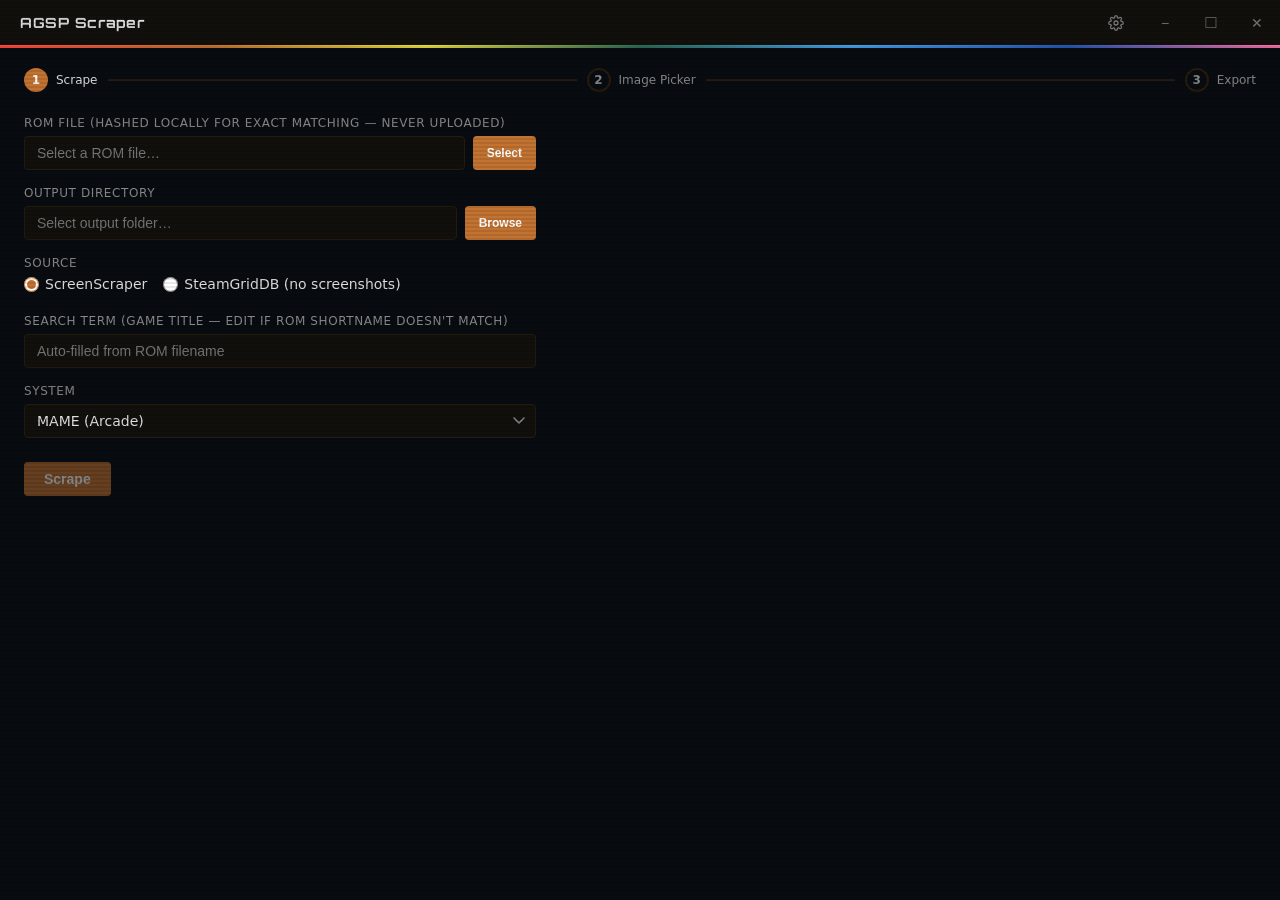
==== commit 8d788980: "feat: Window bar & Rename + Fixes - Renamed app to "AGSP Scraper" - Custom Windows title bar (looks " ====
--- a/ui/index.html
+++ b/ui/index.html
@@ -3,15 +3,15 @@
   <head>
     <meta charset="UTF-8" />
     <meta name="viewport" content="width=device-width, initial-scale=1.0" />
-    <title>GSP Scraper</title>
+    <title>AGSP Scraper</title>
     <link rel="preconnect" href="https://fonts.googleapis.com">
     <link href="https://fonts.googleapis.com/css2?family=Orbitron:wght@700&display=swap" rel="stylesheet">
     <link rel="stylesheet" href="style.css" />
   </head>
   <body>
     <!-- App Header -->
-    <header class="app-header">
-      <span class="app-title">GSP Scraper</span>
+    <header class="app-header" data-tauri-drag-region>
+      <span class="app-title" data-tauri-drag-region>AGSP Scraper</span>
       <div class="header-actions">
         <button type="button" id="restart-btn" class="restart-btn hidden">
           Reset
@@ -21,9 +21,18 @@
           class="settings-btn"
           aria-expanded="false"
           aria-controls="settings-panel"
+          title="Settings"
         >
-          Settings
+          <svg xmlns="http://www.w3.org/2000/svg" width="16" height="16" viewBox="0 0 24 24" fill="none" stroke="currentColor" stroke-width="2" stroke-linecap="round" stroke-linejoin="round" aria-hidden="true">
+            <circle cx="12" cy="12" r="3"/>
+            <path d="M19.4 15a1.65 1.65 0 0 0 .33 1.82l.06.06a2 2 0 0 1-2.83 2.83l-.06-.06a1.65 1.65 0 0 0-1.82-.33 1.65 1.65 0 0 0-1 1.51V21a2 2 0 0 1-4 0v-.09A1.65 1.65 0 0 0 9 19.4a1.65 1.65 0 0 0-1.82.33l-.06.06a2 2 0 0 1-2.83-2.83l.06-.06A1.65 1.65 0 0 0 4.68 15a1.65 1.65 0 0 0-1.51-1H3a2 2 0 0 1 0-4h.09A1.65 1.65 0 0 0 4.6 9a1.65 1.65 0 0 0-.33-1.82l-.06-.06a2 2 0 0 1 2.83-2.83l.06.06A1.65 1.65 0 0 0 9 4.68a1.65 1.65 0 0 0 1-1.51V3a2 2 0 0 1 4 0v.09a1.65 1.65 0 0 0 1 1.51 1.65 1.65 0 0 0 1.82-.33l.06-.06a2 2 0 0 1 2.83 2.83l-.06.06A1.65 1.65 0 0 0 19.4 9a1.65 1.65 0 0 0 1.51 1H21a2 2 0 0 1 0 4h-.09a1.65 1.65 0 0 0-1.51 1z"/>
+          </svg>
         </button>
+      </div>
+      <div class="window-controls">
+        <button type="button" id="win-minimize-btn" class="win-btn" title="Minimize">&#x2212;</button>
+        <button type="button" id="win-maximize-btn" class="win-btn" title="Maximize">&#x25A1;</button>
+        <button type="button" id="win-close-btn" class="win-btn win-btn-close" title="Close">&#x2715;</button>
       </div>
     </header>
 
--- a/ui/style.css
+++ b/ui/style.css
@@ -8,6 +8,7 @@
   --color-accent-hover: #A85E20;
   --color-text: #e0e0e0;
   --color-text-muted: #888;
+  --color-icon: #777;
   --color-success:      #2C6956;
   --color-error:        #FF4739;
 
@@ -52,10 +53,16 @@
   background: var(--color-bg);
   color: var(--color-text);
   min-height: 100vh;
+  padding-top: var(--header-height);
 }
 
 /* ── App Header ────────────────────────────────────────────── */
 .app-header {
+  position: fixed;
+  top: 0;
+  left: 0;
+  right: 0;
+  z-index: 100;
   display: flex;
   align-items: center;
   justify-content: space-between;
@@ -75,6 +82,7 @@
   font-weight: 700;
   letter-spacing: 0.05em;
   color: var(--color-text);
+  flex: 1;
 }
 
 .header-actions {
@@ -83,22 +91,14 @@
   gap: 8px;
 }
 
-.settings-btn {
-  background: none;
-  border: 1px solid var(--color-border);
-  border-radius: var(--radius);
-  color: var(--color-text-muted);
-  cursor: pointer;
-  font-size: var(--font-size-sm);
-  padding: 5px 12px;
-  transition: color 0.15s, border-color 0.15s;
-}
-
-.settings-btn:hover,
-.settings-btn.active {
-  color: var(--color-text);
-  border-color: var(--color-text-muted);
-}
+.window-controls {
+  display: flex;
+  align-items: stretch;
+  height: var(--header-height);
+  margin-right: -20px;
+  margin-left: 8px;
+}
+
 
 
 /* ── Step Indicator ────────────────────────────────────────── */
@@ -370,6 +370,68 @@
 
 button.restart-btn:hover:not(:disabled) {
   background: rgba(var(--atari-red-rgb), 0.1);
+  filter: none;
+}
+
+/* Window control buttons — must come after button[type="button"] to override */
+button.win-btn {
+  display: flex;
+  align-items: center;
+  justify-content: center;
+  width: 46px;
+  height: 100%;
+  background: transparent;
+  border: none;
+  border-radius: 0;
+  color: var(--color-icon);
+  font-size: var(--font-size-base);
+  font-weight: 400;
+  padding: 0;
+  transition: background 0.1s, color 0.1s;
+}
+
+button.win-btn:hover:not(:disabled) {
+  background: rgba(255, 255, 255, 0.06);
+  color: #666;
+  filter: none;
+}
+
+button.win-btn:active:not(:disabled) {
+  filter: none;
+}
+
+#win-maximize-btn {
+  font-size: var(--font-size-lg);
+}
+
+button.win-btn-close:hover:not(:disabled) {
+  background: rgba(var(--atari-red-rgb), 0.12);
+  color: var(--atari-red);
+  filter: none;
+}
+
+button.settings-btn {
+  display: flex;
+  align-items: center;
+  justify-content: center;
+  width: 36px;
+  height: 36px;
+  background: transparent;
+  border: none;
+  border-radius: var(--radius);
+  color: var(--color-icon);
+  padding: 0;
+  transition: color 0.1s, background 0.1s;
+}
+
+button.settings-btn:hover:not(:disabled),
+button.settings-btn.active {
+  background: rgba(255, 255, 255, 0.06);
+  color: var(--color-text);
+  filter: none;
+}
+
+button.settings-btn:active:not(:disabled) {
   filter: none;
 }
 
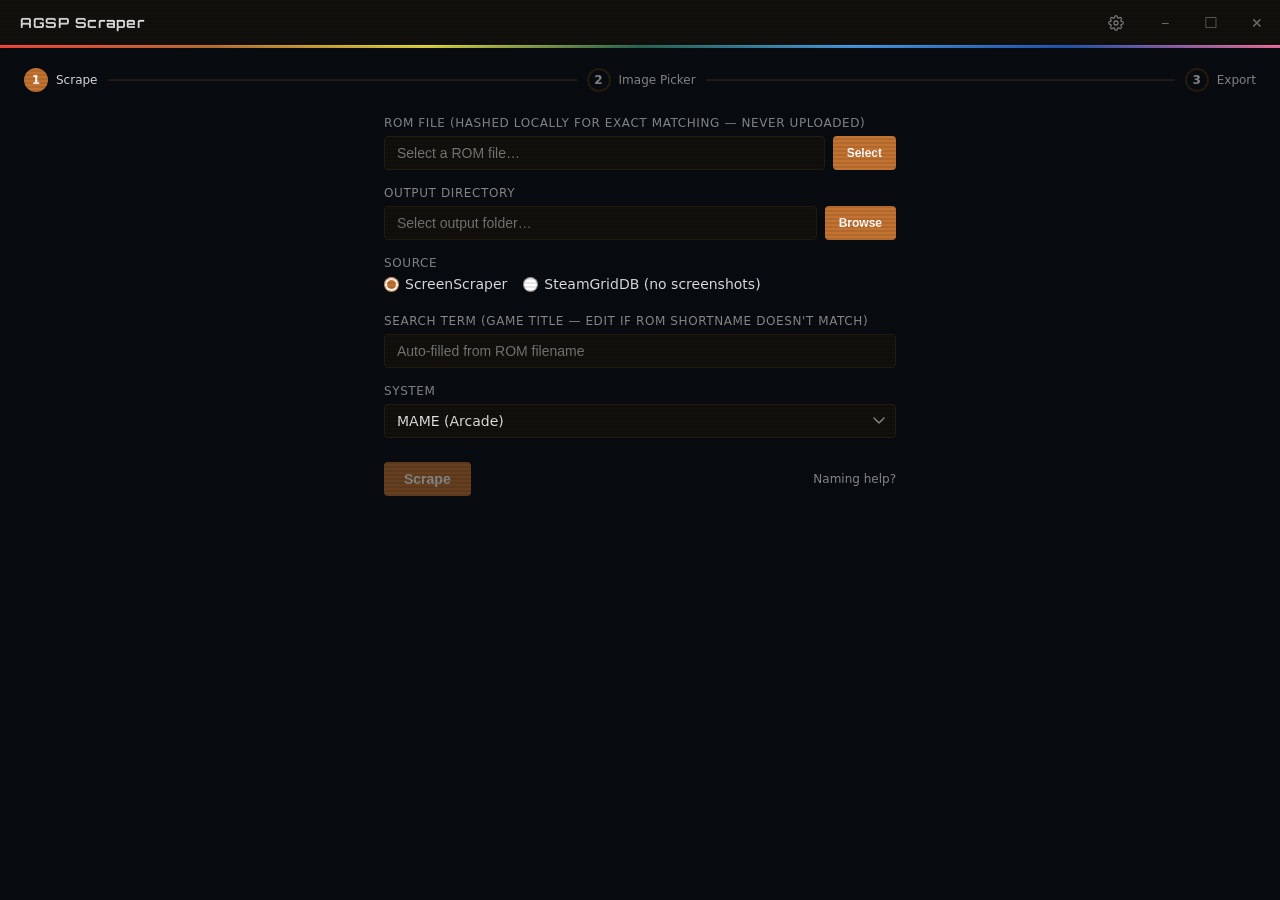
==== commit 4a59b8e4: "feat: Final Phase - Polish, Documentation & More! - Adds contributing and other documentation includ" ====
--- a/ui/index.html
+++ b/ui/index.html
@@ -4,8 +4,6 @@
     <meta charset="UTF-8" />
     <meta name="viewport" content="width=device-width, initial-scale=1.0" />
     <title>AGSP Scraper</title>
-    <link rel="preconnect" href="https://fonts.googleapis.com">
-    <link href="https://fonts.googleapis.com/css2?family=Orbitron:wght@700&display=swap" rel="stylesheet">
     <link rel="stylesheet" href="style.css" />
   </head>
   <body>
@@ -23,22 +21,67 @@
           aria-controls="settings-panel"
           title="Settings"
         >
-          <svg xmlns="http://www.w3.org/2000/svg" width="16" height="16" viewBox="0 0 24 24" fill="none" stroke="currentColor" stroke-width="2" stroke-linecap="round" stroke-linejoin="round" aria-hidden="true">
-            <circle cx="12" cy="12" r="3"/>
-            <path d="M19.4 15a1.65 1.65 0 0 0 .33 1.82l.06.06a2 2 0 0 1-2.83 2.83l-.06-.06a1.65 1.65 0 0 0-1.82-.33 1.65 1.65 0 0 0-1 1.51V21a2 2 0 0 1-4 0v-.09A1.65 1.65 0 0 0 9 19.4a1.65 1.65 0 0 0-1.82.33l-.06.06a2 2 0 0 1-2.83-2.83l.06-.06A1.65 1.65 0 0 0 4.68 15a1.65 1.65 0 0 0-1.51-1H3a2 2 0 0 1 0-4h.09A1.65 1.65 0 0 0 4.6 9a1.65 1.65 0 0 0-.33-1.82l-.06-.06a2 2 0 0 1 2.83-2.83l.06.06A1.65 1.65 0 0 0 9 4.68a1.65 1.65 0 0 0 1-1.51V3a2 2 0 0 1 4 0v.09a1.65 1.65 0 0 0 1 1.51 1.65 1.65 0 0 0 1.82-.33l.06-.06a2 2 0 0 1 2.83 2.83l-.06.06A1.65 1.65 0 0 0 19.4 9a1.65 1.65 0 0 0 1.51 1H21a2 2 0 0 1 0 4h-.09a1.65 1.65 0 0 0-1.51 1z"/>
+          <svg
+            xmlns="http://www.w3.org/2000/svg"
+            width="16"
+            height="16"
+            viewBox="0 0 24 24"
+            fill="none"
+            stroke="currentColor"
+            stroke-width="2"
+            stroke-linecap="round"
+            stroke-linejoin="round"
+            aria-hidden="true"
+          >
+            <circle cx="12" cy="12" r="3" />
+            <path
+              d="M19.4 15a1.65 1.65 0 0 0 .33 1.82l.06.06a2 2 0 0 1-2.83 2.83l-.06-.06a1.65 1.65 0 0 0-1.82-.33 1.65 1.65 0 0 0-1 1.51V21a2 2 0 0 1-4 0v-.09A1.65 1.65 0 0 0 9 19.4a1.65 1.65 0 0 0-1.82.33l-.06.06a2 2 0 0 1-2.83-2.83l.06-.06A1.65 1.65 0 0 0 4.68 15a1.65 1.65 0 0 0-1.51-1H3a2 2 0 0 1 0-4h.09A1.65 1.65 0 0 0 4.6 9a1.65 1.65 0 0 0-.33-1.82l-.06-.06a2 2 0 0 1 2.83-2.83l.06.06A1.65 1.65 0 0 0 9 4.68a1.65 1.65 0 0 0 1-1.51V3a2 2 0 0 1 4 0v.09a1.65 1.65 0 0 0 1 1.51 1.65 1.65 0 0 0 1.82-.33l.06-.06a2 2 0 0 1 2.83 2.83l-.06.06A1.65 1.65 0 0 0 19.4 9a1.65 1.65 0 0 0 1.51 1H21a2 2 0 0 1 0 4h-.09a1.65 1.65 0 0 0-1.51 1z"
+            />
           </svg>
         </button>
       </div>
       <div class="window-controls">
-        <button type="button" id="win-minimize-btn" class="win-btn" title="Minimize">&#x2212;</button>
-        <button type="button" id="win-maximize-btn" class="win-btn" title="Maximize">&#x25A1;</button>
-        <button type="button" id="win-close-btn" class="win-btn win-btn-close" title="Close">&#x2715;</button>
+        <button
+          type="button"
+          id="win-minimize-btn"
+          class="win-btn"
+          title="Minimize"
+        >
+          &#x2212;
+        </button>
+        <button
+          type="button"
+          id="win-maximize-btn"
+          class="win-btn"
+          title="Maximize"
+        >
+          &#x25A1;
+        </button>
+        <button
+          type="button"
+          id="win-close-btn"
+          class="win-btn win-btn-close"
+          title="Close"
+        >
+          &#x2715;
+        </button>
       </div>
     </header>
 
     <!-- Settings Panel -->
     <section id="settings-panel" class="panel hidden">
-      <h2>Settings</h2>
+      <div class="settings-header">
+        <h2>Settings</h2>
+        <span id="app-version" class="settings-version"></span>
+        <button
+          type="button"
+          id="settings-close-btn"
+          class="settings-close-x"
+          aria-label="Close settings"
+        >
+          &#x2715;
+        </button>
+      </div>
       <form id="settings-form" onsubmit="return false;">
         <div class="field-group">
           <label for="ss-user">ScreenScraper Username</label>
@@ -68,11 +111,16 @@
           />
         </div>
         <div class="form-actions">
-          <button type="button" id="settings-close-btn" class="btn-outline">
-            Close
-          </button>
           <button type="button" id="save-btn">Save</button>
           <span id="status-msg"></span>
+          <button
+            type="button"
+            id="clear-credentials-btn"
+            class="restart-btn"
+            hidden
+          >
+            Clear credentials
+          </button>
         </div>
       </form>
 
@@ -86,6 +134,7 @@
             <span class="cache-row-desc"
               >Thumbnails fetched from SteamGridDB and ScreenScraper</span
             >
+            <span id="cache-size-display" class="cache-row-size"></span>
           </div>
           <button type="button" id="clear-cache-btn" class="btn-outline btn-sm">
             Clear
@@ -112,7 +161,9 @@
         <div class="toggle-row">
           <div class="cache-row-info">
             <span class="cache-row-label">CRT Scanlines</span>
-            <span class="cache-row-desc">Subtle scanline overlay for a retro CRT feel</span>
+            <span class="cache-row-desc"
+              >Subtle scanline overlay for a retro CRT feel</span
+            >
           </div>
           <label class="toggle-switch">
             <input type="checkbox" id="scanlines-toggle" />
@@ -240,6 +291,13 @@
         <div class="scrape-actions">
           <button type="button" id="scrape-btn" disabled>Scrape</button>
           <span id="scrape-status"></span>
+          <a
+            href="#"
+            id="no-intro-link"
+            class="naming-help-link"
+            title="ROM filenames should follow No-Intro naming conventions for best results. For MAME, use the short ROM name (e.g. mspacman)."
+            >Naming help?</a
+          >
         </div>
         <div id="scrape-result" class="scrape-result hidden"></div>
       </section>
@@ -380,7 +438,7 @@
         </div>
         <div class="preview-actions">
           <button type="button" id="confirm-save-btn" disabled>
-            Confirm &amp; Save
+            Confirm &amp; Export
           </button>
           <span id="export-status"></span>
         </div>
--- a/ui/style.css
+++ b/ui/style.css
@@ -1,3 +1,12 @@
+/* ── Fonts ──────────────────────────────────────────────────── */
+@font-face {
+  font-family: "Orbitron";
+  src: url("fonts/Orbitron-Bold.ttf") format("truetype");
+  font-weight: 700;
+  font-style: normal;
+  font-display: swap;
+}
+
 /* ── CSS Variables ─────────────────────────────────────────── */
 :root {
   /* Colors */
@@ -29,6 +38,7 @@
 
   /* Typography */
   --font-family: system-ui, -apple-system, sans-serif;
+  --font-size-xs: 11px;
   --font-size-sm: 12px;
   --font-size-base: 14px;
   --font-size-lg: 18px;
@@ -163,6 +173,7 @@
 .panel {
   padding: 24px;
   max-width: 560px;
+  margin: 0 auto;
 }
 
 .panel.hidden,
@@ -174,6 +185,7 @@
   display: none;
   padding: 24px;
   max-width: 560px;
+  margin: 0 auto;
 }
 
 .step-content.active {
@@ -212,6 +224,34 @@
   margin-bottom: 12px;
 }
 
+.settings-header {
+  display: flex;
+  align-items: baseline;
+  gap: 10px;
+  margin-bottom: 0;
+}
+
+.settings-version {
+  font-size: var(--font-size-sm);
+  color: var(--color-text-muted);
+}
+
+.settings-close-x {
+  margin-left: auto;
+  background: none;
+  border: none;
+  color: var(--color-text-muted);
+  font-size: 16px;
+  line-height: 1;
+  padding: 2px 4px;
+  cursor: pointer;
+}
+
+.settings-close-x:hover {
+  color: var(--color-text);
+  filter: none;
+}
+
 .cache-row {
   display: flex;
   align-items: center;
@@ -238,6 +278,22 @@
 .cache-row-desc {
   font-size: var(--font-size-sm);
   color: var(--color-text-muted);
+}
+
+.cache-row-size {
+  font-size: var(--font-size-sm);
+  color: var(--color-text-muted);
+}
+
+.naming-help-link {
+  margin-left: auto;
+  font-size: var(--font-size-sm);
+  color: var(--color-text-muted);
+  text-decoration: none;
+}
+
+.naming-help-link:hover {
+  color: var(--color-accent);
 }
 
 #cache-status {
@@ -328,6 +384,22 @@
   align-items: center;
   gap: 14px;
   margin-top: 24px;
+}
+
+#clear-credentials-btn {
+  margin-left: auto;
+  border-color: var(--color-text-muted);
+  color: var(--color-text-muted);
+  font-size: var(--font-size-base);
+  font-weight: 600;
+  padding: 9px 20px;
+}
+
+#clear-credentials-btn:hover:not(:disabled) {
+  border-color: var(--atari-red);
+  color: var(--color-text-muted);
+  background: rgba(var(--atari-red-rgb), 0.1);
+  filter: none;
 }
 
 button[type="button"],
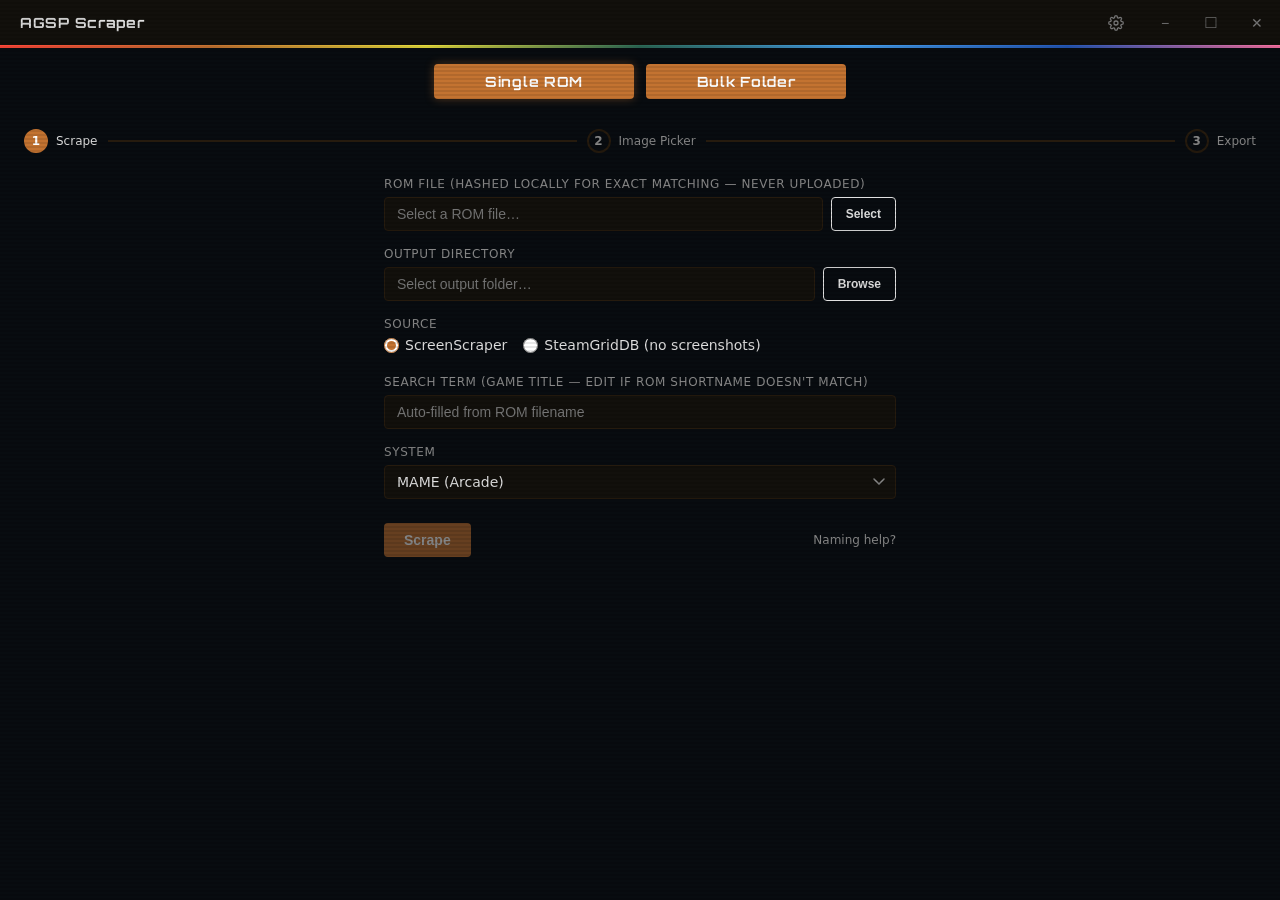
==== commit fd145fc6: "feat: add bulk scraping, broad format support, and ScreenScraper rate limit safeguards" ====
--- a/ui/index.html
+++ b/ui/index.html
@@ -175,7 +175,13 @@
 
     <!-- Step Flow -->
     <div id="flow">
-      <nav class="step-nav">
+      <!-- Mode Toggle Bar -->
+      <div id="mode-toggle-container" class="mode-toggle-container">
+        <button type="button" id="mode-single-btn" class="mode-toggle-btn active">Single ROM</button>
+        <button type="button" id="mode-bulk-btn" class="mode-toggle-btn">Bulk Folder</button>
+      </div>
+
+      <nav id="single-step-nav" class="step-nav">
         <div class="step active" data-step="0">
           <span class="step-num">1</span>
           <span class="step-label">Scrape</span>
@@ -193,113 +199,274 @@
       </nav>
 
       <section id="step-0" class="step-content active">
-        <div class="field-group file-picker-group">
-          <label for="rom-path"
-            >ROM File
-            <span class="label-muted"
-              >(hashed locally for exact matching — never uploaded)</span
-            ></label
-          >
-          <div class="file-picker-row">
+        <!-- Single Mode View -->
+        <div id="single-mode-view">
+          <div class="field-group file-picker-group">
+            <label for="rom-path"
+              >ROM File
+              <span class="label-muted"
+                >(hashed locally for exact matching — never uploaded)</span
+              ></label
+            >
+            <div class="file-picker-row">
+              <input
+                type="text"
+                id="rom-path"
+                placeholder="Select a ROM file…"
+                readonly
+              />
+              <button type="button" id="rom-browse-btn" class="btn-outline">
+                Select
+              </button>
+            </div>
+          </div>
+          <div class="field-group file-picker-group">
+            <label for="output-dir">Output Directory</label>
+            <div class="file-picker-row">
+              <input
+                type="text"
+                id="output-dir"
+                placeholder="Select output folder…"
+                readonly
+              />
+              <button type="button" id="output-browse-btn" class="btn-outline">
+                Browse
+              </button>
+            </div>
+          </div>
+          <div class="field-group">
+            <label>Source</label>
+            <div class="source-toggle">
+              <label class="radio-label">
+                <input
+                  type="radio"
+                  name="source"
+                  id="src-ss"
+                  value="ScreenScraper"
+                  checked
+                />
+                ScreenScraper
+              </label>
+              <label class="radio-label">
+                <input
+                  type="radio"
+                  name="source"
+                  id="src-sgdb"
+                  value="SteamGridDB"
+                />
+                SteamGridDB (no screenshots)
+              </label>
+            </div>
+            <div id="ss-cred-warning" class="inline-warning" hidden>
+              ScreenScraper credentials not set.
+              <a href="#" id="ss-warning-link">Go to Settings</a>
+            </div>
+            <div id="sgdb-cred-warning" class="inline-warning" hidden>
+              SteamGridDB API key not set.
+              <a href="#" id="sgdb-warning-link">Go to Settings</a>
+            </div>
+          </div>
+          <div id="search-term-row" class="field-group">
+            <label for="search-term"
+              >Search Term
+              <span class="label-muted"
+                >(game title — edit if ROM shortname doesn't match)</span
+              ></label
+            >
             <input
               type="text"
-              id="rom-path"
-              placeholder="Select a ROM file…"
-              readonly
+              id="search-term"
+              placeholder="Auto-filled from ROM filename"
             />
-            <button type="button" id="rom-browse-btn" class="btn-outline">
-              Select
-            </button>
-          </div>
-        </div>
-        <div class="field-group file-picker-group">
-          <label for="output-dir">Output Directory</label>
-          <div class="file-picker-row">
-            <input
-              type="text"
-              id="output-dir"
-              placeholder="Select output folder…"
-              readonly
-            />
-            <button type="button" id="output-browse-btn" class="btn-outline">
-              Browse
-            </button>
-          </div>
-        </div>
-        <div class="field-group">
-          <label>Source</label>
-          <div class="source-toggle">
-            <label class="radio-label">
+          </div>
+          <div id="system-row" class="field-group">
+            <label for="system-select">System</label>
+            <select id="system-select">
+              <option value="75">MAME (Arcade)</option>
+              <option value="31">PC Engine / TurboGrafx-16</option>
+              <option value="3">NES</option>
+              <option value="4">Super Nintendo</option>
+              <option value="9">Game Boy</option>
+              <option value="10">Game Boy Color</option>
+              <option value="12">Game Boy Advance</option>
+              <option value="1">Sega Mega Drive / Genesis</option>
+              <option value="2">Sega Master System</option>
+              <option value="26">Atari 2600</option>
+              <option value="40">Atari 5200</option>
+              <option value="41">Atari 7800</option>
+            </select>
+          </div>
+          <div class="scrape-actions">
+            <button type="button" id="scrape-btn" disabled>Scrape</button>
+            <span id="scrape-status"></span>
+            <a
+              href="#"
+              id="no-intro-link"
+              class="naming-help-link"
+              title="ROM filenames should follow No-Intro naming conventions for best results. For MAME, use the short ROM name (e.g. mspacman)."
+              >Naming help?</a
+            >
+          </div>
+          <div id="scrape-result" class="scrape-result hidden"></div>
+        </div>
+
+        <!-- Bulk Mode View -->
+        <div id="bulk-mode-view" class="hidden">
+          <div id="bulk-cred-warning" class="inline-warning" hidden>
+            ScreenScraper credentials not configured. Bulk scraping requires an active ScreenScraper account.
+            <a href="#" id="bulk-warning-link">Go to Settings</a>
+          </div>
+
+          <div class="field-group file-picker-group">
+            <label for="bulk-folder-path"
+              >Games Directory
+              <span class="label-muted">(folder containing your ROM files)</span></label
+            >
+            <div class="file-picker-row">
               <input
-                type="radio"
-                name="source"
-                id="src-ss"
-                value="ScreenScraper"
-                checked
+                type="text"
+                id="bulk-folder-path"
+                placeholder="Select games folder (e.g. I:\Games or I:\Games\NESNintendo)…"
+                readonly
               />
-              ScreenScraper
+              <button type="button" id="bulk-browse-btn" class="btn-outline">
+                Browse
+              </button>
+            </div>
+          </div>
+
+          <div class="bulk-options-grid">
+            <label class="checkbox-label">
+              <input type="checkbox" id="bulk-recursive" checked />
+              <span>Scan subfolders recursively</span>
             </label>
-            <label class="radio-label">
+            <label class="checkbox-label">
+              <input type="checkbox" id="bulk-skip-existing" checked />
+              <span>Skip games that already have artwork</span>
+            </label>
+          </div>
+
+          <div class="field-group">
+            <label>Artwork Destination</label>
+            <div class="dest-toggle-group">
+              <label class="radio-label">
+                <input
+                  type="radio"
+                  name="bulk-dest-type"
+                  id="dest-alongside"
+                  value="alongside"
+                  checked
+                />
+                Save alongside ROMs (Recommended for Stock AGSP carousel)
+              </label>
+              <label class="radio-label">
+                <input
+                  type="radio"
+                  name="bulk-dest-type"
+                  id="dest-custom"
+                  value="custom"
+                />
+                Save to separate output folder
+              </label>
+            </div>
+            <div id="bulk-custom-dest-row" class="file-picker-row hidden" style="margin-top: 8px;">
               <input
-                type="radio"
-                name="source"
-                id="src-sgdb"
-                value="SteamGridDB"
+                type="text"
+                id="bulk-custom-output-dir"
+                placeholder="Select separate output folder…"
+                readonly
               />
-              SteamGridDB (no screenshots)
-            </label>
-          </div>
-          <div id="ss-cred-warning" class="inline-warning" hidden>
-            ScreenScraper credentials not set.
-            <a href="#" id="ss-warning-link">Go to Settings</a>
-          </div>
-          <div id="sgdb-cred-warning" class="inline-warning" hidden>
-            SteamGridDB API key not set.
-            <a href="#" id="sgdb-warning-link">Go to Settings</a>
-          </div>
-        </div>
-        <div id="search-term-row" class="field-group">
-          <label for="search-term"
-            >Search Term
-            <span class="label-muted"
-              >(game title — edit if ROM shortname doesn't match)</span
-            ></label
-          >
-          <input
-            type="text"
-            id="search-term"
-            placeholder="Auto-filled from ROM filename"
-          />
-        </div>
-        <div id="system-row" class="field-group">
-          <label for="system-select">System</label>
-          <select id="system-select">
-            <option value="75">MAME (Arcade)</option>
-            <option value="31">PC Engine / TurboGrafx-16</option>
-            <option value="3">NES</option>
-            <option value="4">Super Nintendo</option>
-            <option value="9">Game Boy</option>
-            <option value="10">Game Boy Color</option>
-            <option value="12">Game Boy Advance</option>
-            <option value="1">Sega Mega Drive / Genesis</option>
-            <option value="2">Sega Master System</option>
-            <option value="26">Atari 2600</option>
-            <option value="40">Atari 5200</option>
-            <option value="41">Atari 7800</option>
-          </select>
-        </div>
-        <div class="scrape-actions">
-          <button type="button" id="scrape-btn" disabled>Scrape</button>
-          <span id="scrape-status"></span>
-          <a
-            href="#"
-            id="no-intro-link"
-            class="naming-help-link"
-            title="ROM filenames should follow No-Intro naming conventions for best results. For MAME, use the short ROM name (e.g. mspacman)."
-            >Naming help?</a
-          >
-        </div>
-        <div id="scrape-result" class="scrape-result hidden"></div>
+              <button type="button" id="bulk-output-browse-btn" class="btn-outline">
+                Browse
+              </button>
+            </div>
+          </div>
+
+          <div class="field-group">
+            <label>Art Types to Scrape</label>
+            <div class="art-types-grid">
+              <label class="checkbox-label">
+                <input type="checkbox" id="bulk-art-boxart" checked />
+                <span>Boxart (236×322 PNG)</span>
+              </label>
+              <label class="checkbox-label">
+                <input type="checkbox" id="bulk-art-screenshot" checked />
+                <span>Screenshot (max 362×278 JPG)</span>
+              </label>
+              <label class="checkbox-label">
+                <input type="checkbox" id="bulk-art-title" checked />
+                <span>Title Logo (960×186 PNG)</span>
+              </label>
+              <label class="checkbox-label">
+                <input type="checkbox" id="bulk-art-menu" checked />
+                <span>Menu Art (236×322 PNG)</span>
+              </label>
+            </div>
+          </div>
+
+          <div class="field-group">
+            <label for="bulk-system-filter">System Filter / Override</label>
+            <select id="bulk-system-filter">
+              <option value="auto">Auto-detect from folder &amp; extension (Recommended)</option>
+              <option value="75">MAME (Arcade)</option>
+              <option value="31">PC Engine / TurboGrafx-16</option>
+              <option value="3">NES</option>
+              <option value="4">Super Nintendo</option>
+              <option value="9">Game Boy</option>
+              <option value="10">Game Boy Color</option>
+              <option value="12">Game Boy Advance</option>
+              <option value="1">Sega Mega Drive / Genesis</option>
+              <option value="2">Sega Master System</option>
+              <option value="26">Atari 2600</option>
+              <option value="40">Atari 5200</option>
+              <option value="41">Atari 7800</option>
+            </select>
+          </div>
+
+          <div id="bulk-scan-summary" class="bulk-scan-card hidden">
+            <div class="scan-summary-header">
+              <span id="bulk-summary-count" class="scan-summary-title">0 ROMs found</span>
+              <span id="bulk-summary-status" class="scan-summary-sub"></span>
+            </div>
+            <div id="bulk-systems-badges" class="bulk-badges-row"></div>
+          </div>
+
+          <div id="bulk-quota-card" class="bulk-quota-card hidden">
+            <div class="quota-info">
+              <span class="quota-icon">⚡</span>
+              <span class="quota-label">ScreenScraper Quota:</span>
+              <span id="bulk-quota-text" class="quota-val">Loading…</span>
+            </div>
+            <button type="button" id="bulk-refresh-quota-btn" class="btn-outline btn-xs" title="Refresh ScreenScraper Quota">Refresh</button>
+          </div>
+
+          <div class="bulk-actions-row">
+            <button type="button" id="bulk-start-btn" disabled>Start Bulk Scrape</button>
+            <button type="button" id="bulk-pause-btn" class="btn-outline hidden">Pause</button>
+            <button type="button" id="bulk-cancel-btn" class="restart-btn hidden">Cancel</button>
+            <span id="bulk-status-indicator"></span>
+          </div>
+
+          <div id="bulk-progress-section" class="bulk-progress-panel hidden">
+            <div class="progress-bar-container">
+              <div id="bulk-progress-bar" class="progress-bar-fill" style="width: 0%"></div>
+            </div>
+            <div class="progress-info-row">
+              <span id="bulk-current-item" class="progress-current-label">Ready</span>
+              <span id="bulk-progress-pct" class="progress-pct-label">0%</span>
+            </div>
+            <div class="bulk-stats-row">
+              <div class="bulk-stat-badge stat-success">Saved: <span id="stat-saved-count">0</span></div>
+              <div class="bulk-stat-badge stat-skip">Skipped: <span id="stat-skipped-count">0</span></div>
+              <div class="bulk-stat-badge stat-error">Not Found / Error: <span id="stat-error-count">0</span></div>
+            </div>
+
+            <div class="bulk-log-container">
+              <div class="bulk-log-header">Activity Log</div>
+              <div id="bulk-log-entries" class="bulk-log-list"></div>
+            </div>
+          </div>
+        </div>
       </section>
 
       <section id="step-1" class="step-content picker-content">
@@ -445,6 +612,34 @@
       </section>
     </div>
 
+    <!-- Modal Dialog for alerts / credential requirements -->
+    <div id="modal-overlay" class="modal-overlay hidden">
+      <div class="modal-card">
+        <div class="modal-header">
+          <h3 id="modal-title">ScreenScraper Credentials Required</h3>
+          <button
+            type="button"
+            id="modal-close-x"
+            class="settings-close-x"
+            aria-label="Close dialog"
+          >
+            &#x2715;
+          </button>
+        </div>
+        <div class="modal-body">
+          <p id="modal-message"></p>
+        </div>
+        <div class="modal-actions">
+          <button type="button" id="modal-cancel-btn" class="btn-outline">
+            Cancel
+          </button>
+          <button type="button" id="modal-confirm-btn">
+            Open Settings
+          </button>
+        </div>
+      </div>
+    </div>
+
     <script src="app.js"></script>
   </body>
 </html>
--- a/ui/style.css
+++ b/ui/style.css
@@ -192,17 +192,20 @@
   display: block;
 }
 
-button.btn-outline {
+button.btn-outline,
+button[type="button"].btn-outline {
   background: none;
   border: 1px solid var(--color-text);
   color: var(--color-text);
 }
 
-button.btn-outline:hover:not(:disabled) {
+button.btn-outline:hover:not(:disabled),
+button[type="button"].btn-outline:hover:not(:disabled) {
   background: rgba(224, 224, 224, 0.08);
 }
 
-button.btn-sm {
+button.btn-sm,
+button[type="button"].btn-sm {
   font-size: var(--font-size-sm);
   font-weight: 400;
   padding: 5px 12px;
@@ -1244,3 +1247,478 @@
 .toggle-switch input:checked + .toggle-track::after {
   transform: translateX(16px);
 }
+
+/* ── Mode Toggle Bar ─────────────────────────────────────────── */
+.mode-toggle-container {
+  display: flex;
+  justify-content: center;
+  gap: 12px;
+  margin: 16px auto 10px;
+  max-width: 600px;
+}
+
+.mode-toggle-container.hidden {
+  display: none !important;
+}
+
+.mode-toggle-btn {
+  flex: 1;
+  max-width: 200px;
+  padding: 8px 16px;
+  font-family: 'Orbitron', sans-serif;
+  font-size: var(--font-size-sm);
+  font-weight: 700;
+  letter-spacing: 0.05em;
+  background: var(--color-surface);
+  border: 1px solid var(--color-border);
+  color: var(--color-text-muted);
+  border-radius: var(--radius);
+  cursor: pointer;
+  transition: all 0.2s ease;
+}
+
+.mode-toggle-btn:hover {
+  border-color: var(--color-accent);
+  color: var(--color-text);
+}
+
+.mode-toggle-btn.active {
+  background: var(--color-accent);
+  border-color: var(--color-accent);
+  color: #fff;
+  box-shadow: 0 0 10px rgba(var(--color-accent-rgb), 0.4);
+}
+
+/* ── Bulk Mode Styles ────────────────────────────────────────── */
+.bulk-options-grid {
+  display: grid;
+  grid-template-columns: 1fr 1fr;
+  gap: 12px;
+  margin-bottom: 16px;
+}
+
+.checkbox-label {
+  display: flex;
+  align-items: center;
+  gap: 8px;
+  font-size: var(--font-size-sm);
+  color: var(--color-text);
+  cursor: pointer;
+}
+
+.checkbox-label input[type="checkbox"] {
+  accent-color: var(--color-accent);
+  width: 16px;
+  height: 16px;
+  cursor: pointer;
+}
+
+.dest-toggle-group {
+  display: flex;
+  flex-direction: column;
+  gap: 8px;
+}
+
+.art-types-grid {
+  display: grid;
+  grid-template-columns: repeat(auto-fit, minmax(200px, 1fr));
+  gap: 10px;
+  background: rgba(255, 255, 255, 0.02);
+  border: 1px solid var(--color-border);
+  border-radius: var(--radius);
+  padding: 12px;
+}
+
+.bulk-scan-card {
+  background: var(--color-surface);
+  border: 1px solid var(--color-border);
+  border-left: 3px solid var(--atari-sky);
+  border-radius: var(--radius);
+  padding: 14px 16px;
+  margin-bottom: 20px;
+}
+
+.scan-summary-header {
+  display: flex;
+  justify-content: space-between;
+  align-items: baseline;
+  margin-bottom: 10px;
+}
+
+.scan-summary-title {
+  font-family: 'Orbitron', sans-serif;
+  font-size: var(--font-size-base);
+  font-weight: 700;
+  color: var(--atari-sky);
+}
+
+.scan-summary-sub {
+  font-size: var(--font-size-sm);
+  color: var(--color-text-muted);
+}
+
+.bulk-badges-row {
+  display: flex;
+  flex-wrap: wrap;
+  gap: 6px;
+}
+
+.system-pill {
+  display: inline-flex;
+  align-items: center;
+  background: rgba(255, 255, 255, 0.05);
+  border: 1px solid var(--color-border);
+  padding: 3px 8px;
+  border-radius: 12px;
+  font-size: var(--font-size-xs);
+  color: var(--color-text);
+}
+
+.system-pill-count {
+  margin-left: 5px;
+  background: var(--color-accent);
+  color: #fff;
+  border-radius: 8px;
+  padding: 1px 5px;
+}
+
+/* ── Bulk Quota Card ─────────────────────────────────────────── */
+.bulk-quota-card {
+  display: flex;
+  align-items: center;
+  justify-content: space-between;
+  background: rgba(44, 105, 86, 0.12);
+  border: 1px solid rgba(44, 105, 86, 0.35);
+  border-left: 3px solid var(--atari-green);
+  border-radius: var(--radius);
+  padding: 10px 14px;
+  margin-top: 14px;
+  margin-bottom: 20px;
+  font-size: var(--font-size-xs);
+  color: var(--color-text);
+  gap: 12px;
+}
+
+.bulk-quota-card.hidden {
+  display: none !important;
+}
+
+.quota-info {
+  display: flex;
+  align-items: center;
+  gap: 8px;
+  flex-wrap: wrap;
+  flex: 1;
+  min-width: 0;
+}
+
+.quota-icon {
+  font-size: 13px;
+  color: var(--atari-yellow);
+  flex-shrink: 0;
+}
+
+.quota-label {
+  font-weight: 700;
+  text-transform: uppercase;
+  letter-spacing: 0.05em;
+  color: var(--color-text-muted);
+  flex-shrink: 0;
+}
+
+.quota-val {
+  font-family: 'Orbitron', monospace, sans-serif;
+  color: #7ee0b8;
+  font-weight: 700;
+  letter-spacing: 0.03em;
+}
+
+#bulk-refresh-quota-btn {
+  background: none;
+  border: 1px solid var(--color-border);
+  color: var(--color-text-muted);
+  font-size: 11px;
+  font-weight: 600;
+  text-transform: uppercase;
+  letter-spacing: 0.04em;
+  padding: 4px 12px;
+  border-radius: var(--radius);
+  cursor: pointer;
+  white-space: nowrap;
+  flex-shrink: 0;
+  transition: all 0.15s ease;
+}
+
+#bulk-refresh-quota-btn:hover:not(:disabled) {
+  background: rgba(255, 255, 255, 0.08);
+  border-color: var(--color-accent);
+  color: #fff;
+}
+
+.bulk-actions-row {
+  display: flex;
+  align-items: center;
+  gap: 12px;
+  margin-bottom: 20px;
+}
+
+.bulk-progress-panel {
+  background: var(--color-surface);
+  border: 1px solid var(--color-border);
+  border-radius: var(--radius);
+  padding: 16px;
+  margin-top: 16px;
+}
+
+.progress-bar-container {
+  height: 12px;
+  background: rgba(0, 0, 0, 0.5);
+  border-radius: 6px;
+  overflow: hidden;
+  border: 1px solid var(--color-border);
+  margin-bottom: 10px;
+}
+
+.progress-bar-fill {
+  height: 100%;
+  background: linear-gradient(
+    to right,
+    var(--atari-orange),
+    var(--atari-yellow)
+  );
+  transition: width 0.2s ease;
+  box-shadow: 0 0 8px rgba(var(--color-accent-rgb), 0.5);
+}
+
+.progress-info-row {
+  display: flex;
+  justify-content: space-between;
+  font-size: var(--font-size-sm);
+  margin-bottom: 12px;
+}
+
+.progress-current-label {
+  color: var(--color-text);
+  overflow: hidden;
+  text-overflow: ellipsis;
+  white-space: nowrap;
+  max-width: 80%;
+}
+
+.progress-pct-label {
+  font-family: 'Orbitron', sans-serif;
+  font-weight: 700;
+  color: var(--atari-yellow);
+}
+
+.bulk-stats-row {
+  display: flex;
+  gap: 10px;
+  margin-bottom: 14px;
+}
+
+.bulk-stat-badge {
+  flex: 1;
+  text-align: center;
+  padding: 8px 10px;
+  border-radius: var(--radius);
+  font-size: var(--font-size-xs);
+  font-weight: 600;
+  border: 1px solid transparent;
+}
+
+.bulk-stat-badge span {
+  font-family: 'Orbitron', sans-serif;
+  font-size: var(--font-size-base);
+  font-weight: 700;
+  display: block;
+  margin-top: 2px;
+}
+
+.stat-success {
+  background: rgba(44, 105, 86, 0.2);
+  border-color: var(--atari-green);
+  color: #7ee0b8;
+}
+
+.stat-skip {
+  background: rgba(69, 159, 237, 0.15);
+  border-color: var(--atari-sky);
+  color: var(--atari-sky);
+}
+
+.stat-error {
+  background: rgba(255, 71, 57, 0.15);
+  border-color: var(--atari-red);
+  color: var(--atari-red);
+}
+
+.bulk-log-container {
+  border-top: 1px solid var(--color-border);
+  padding-top: 12px;
+}
+
+.bulk-log-header {
+  font-size: var(--font-size-xs);
+  text-transform: uppercase;
+  letter-spacing: 0.08em;
+  color: var(--color-text-muted);
+  margin-bottom: 8px;
+}
+
+.bulk-log-list {
+  max-height: 240px;
+  overflow-y: auto;
+  overflow-x: hidden;
+  font-family: 'Consolas', 'Courier New', monospace;
+  font-size: 11px;
+  background: #040608;
+  border: 1px solid var(--color-border);
+  border-radius: var(--radius);
+  padding: 8px 10px;
+  display: flex;
+  flex-direction: column;
+  gap: 4px;
+}
+
+.log-entry {
+  display: flex;
+  gap: 10px;
+  align-items: flex-start;
+  line-height: 1.45;
+  padding: 2px 4px;
+  border-radius: 2px;
+}
+
+.log-entry:hover {
+  background: rgba(255, 255, 255, 0.03);
+}
+
+.log-badge {
+  font-size: 9px;
+  font-weight: 700;
+  padding: 1px 6px;
+  border-radius: 3px;
+  text-transform: uppercase;
+  flex-shrink: 0;
+  width: 72px;
+  text-align: center;
+  margin-top: 1px;
+}
+
+.log-badge.status-saved {
+  background: var(--atari-green);
+  color: #fff;
+}
+
+.log-badge.status-skipped {
+  background: #2a3b4c;
+  color: var(--atari-sky);
+}
+
+.log-badge.status-warning {
+  background: #5c4a16;
+  color: var(--atari-yellow);
+}
+
+.log-badge.status-error {
+  background: var(--atari-red);
+  color: #fff;
+}
+
+.log-badge.status-retrying {
+  background: #7a5012;
+  color: var(--atari-yellow);
+}
+
+.log-badge.status-quota {
+  background: #6b1d1d;
+  color: #ff9999;
+}
+
+.log-body {
+  flex: 1;
+  min-width: 0;
+  word-break: break-word;
+  overflow-wrap: anywhere;
+}
+
+.log-title {
+  color: var(--color-text);
+  font-weight: 600;
+}
+
+.log-detail {
+  color: var(--color-text-muted);
+}
+
+/* ── Modal Dialog ─────────────────────────────────────────── */
+.modal-overlay {
+  position: fixed;
+  inset: 0;
+  background: rgba(4, 6, 8, 0.75);
+  backdrop-filter: blur(4px);
+  z-index: 200;
+  display: flex;
+  align-items: center;
+  justify-content: center;
+  padding: 20px;
+}
+
+.modal-overlay.hidden {
+  display: none !important;
+}
+
+.modal-card {
+  background: var(--color-surface);
+  border: 1px solid var(--atari-orange);
+  border-radius: var(--radius);
+  max-width: 480px;
+  width: 100%;
+  box-shadow: 0 16px 36px rgba(0, 0, 0, 0.75), 0 0 24px rgba(var(--color-accent-rgb), 0.3);
+  animation: modalPop 0.18s ease-out;
+  overflow: hidden;
+}
+
+@keyframes modalPop {
+  from {
+    opacity: 0;
+    transform: scale(0.94);
+  }
+  to {
+    opacity: 1;
+    transform: scale(1);
+  }
+}
+
+.modal-header {
+  display: flex;
+  align-items: center;
+  justify-content: space-between;
+  padding: 14px 18px;
+  background: #18130e;
+  border-bottom: 1px solid var(--color-border);
+}
+
+.modal-header h3 {
+  font-family: 'Orbitron', sans-serif;
+  font-size: var(--font-size-base);
+  color: var(--atari-orange);
+}
+
+.modal-body {
+  padding: 18px;
+  font-size: var(--font-size-base);
+  color: var(--color-text);
+  line-height: 1.55;
+}
+
+.modal-actions {
+  display: flex;
+  justify-content: flex-end;
+  gap: 10px;
+  padding: 12px 18px;
+  background: #0d0b09;
+  border-top: 1px solid var(--color-border);
+}
+
